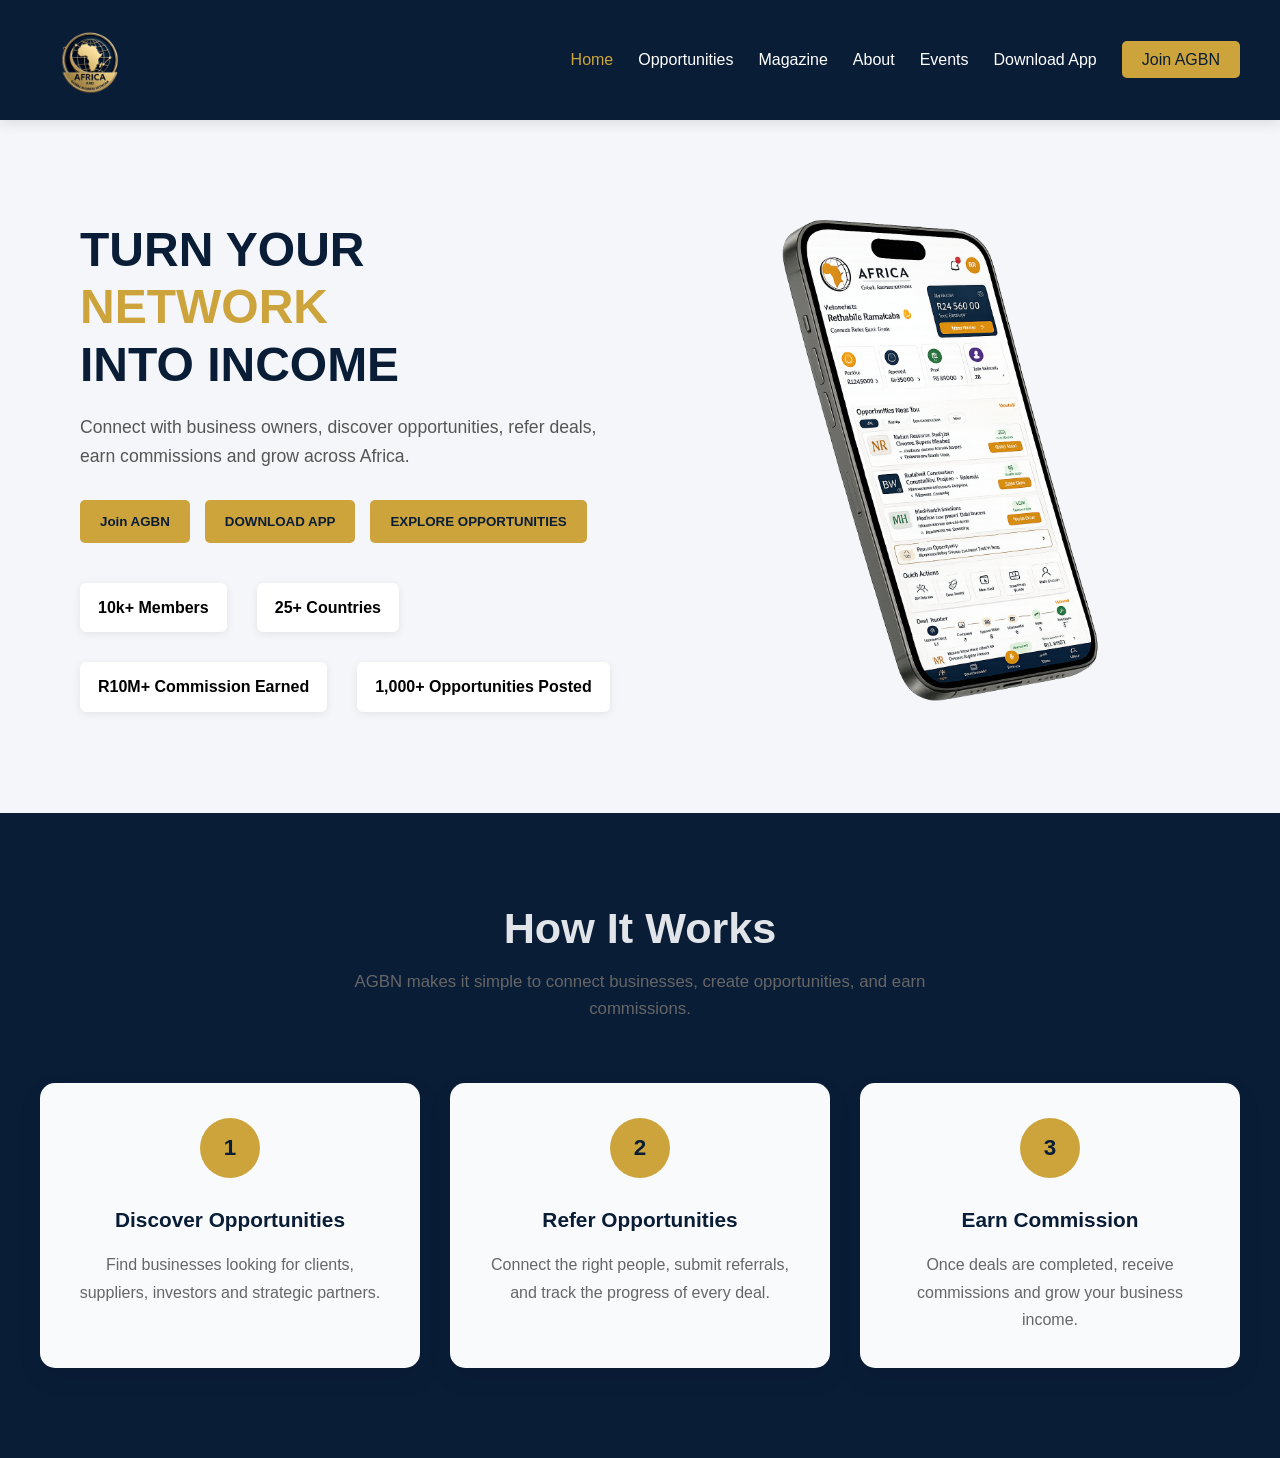
==== index.html @ 4c848d16 "Add files via upload" ====
<!DOCTYPE html>
<html lang="en">
<head>
    <meta charset="UTF-8">
    <meta name="viewport" content="width=device-width, initial-scale=1.0">
    <title>Africa & Global Business Network | AGBN</title>
    <link rel="stylesheet" href="./css/main.css">
</head>
<body>

    <!-- NAVBAR -->
    <header class="navbar-header">
        <nav class="nav-container">

            <div class="logo-container">
                <img src="./images/logos.png" width="100" alt="AGBN logo" class="nav-logo">
            </div>

            <!-- Mobile toggle -->
            <input type="checkbox" id="nav-toggle" class="nav-toggle">

            <label for="nav-toggle" class="hamburger-label">
                <span></span>
                <span></span>
                <span></span>
            </label>

            <ul class="nav-links">
                <li><a href="./index.html" class="active">Home</a></li>
                <li><a href="#">Opportunities</a></li>
                <li><a href="#">Magazine</a></li>
                <li><a href="#">About</a></li>
                <li><a href="#">Events</a></li>
                <li><a href="#">Download App</a></li>
                <li><a href="#" class="btn-join">Join AGBN</a></li>
            </ul>

        </nav>
    </header>

    <!-- HERO SECTION -->
    <main>
        <section class="first-section">

            <!-- Left side text -->
            <div class="text-content">

                <div class="heading">
                    <h2>
                        TURN YOUR <br>
                        <span class="gold-text">NETWORK</span><br>
                        INTO INCOME
                    </h2>

                    <p>
                        Connect with business owners, discover opportunities,
                        refer deals, earn commissions and grow across Africa.
                    </p>
                </div>

                <div class="buttons">
                    <button>Join AGBN</button>
                    <button>DOWNLOAD APP</button>
                    <button>EXPLORE OPPORTUNITIES</button>
                </div>

                <div class="stats">
                    <p>10k+ Members</p>
                    <p>25+ Countries</p>
                    <p>R10M+ Commission Earned</p>
                    <p>1,000+ Opportunities Posted</p>
                </div>

            </div>

            <!-- Right side image -->
            <div class="image-content">
                <img src="./images/phone.png" alt="AGBN App">
            </div>

        </section>

        <section class="second-section">

    <div class="functionality">

        <div class="heading">
            <h2>How It Works</h2>
            <p>
                AGBN makes it simple to connect businesses, create opportunities,
                and earn commissions.
            </p>
        </div>

        <div class="items">

            <div class="item">
                <div class="number">1</div>

                <h4>Discover Opportunities</h4>

                <p>
                    Find businesses looking for clients, suppliers,
                    investors and strategic partners.
                </p>
            </div>

            <div class="item">
                <div class="number">2</div>

                <h4>Refer Opportunities</h4>

                <p>
                    Connect the right people, submit referrals,
                    and track the progress of every deal.
                </p>
            </div>

            <div class="item">
                <div class="number">3</div>

                <h4>Earn Commission</h4>

                <p>
                    Once deals are completed, receive commissions
                    and grow your business income.
                </p>
            </div>

        </div>

    </div>

</section>
    </main>

    <script src="./js/script.js"></script>
</body>
</html>
---- css/main.css ----
/* ================================
   GLOBAL RESET
================================ */
* {
    margin: 0;
    padding: 0;
    box-sizing: border-box;
}

body {
    font-family: 'Segoe UI', sans-serif;
    background-color: #f4f6f9;
    line-height: 1.6;
}

/* ================================
   NAVBAR
================================ */
.navbar-header {
    background-color: #0a1d37;
    padding: 10px 40px;
    position: sticky;
    top: 0;
    z-index: 1000;

    /* FIXED */
    box-shadow: 0 4px 12px rgba(0, 0, 0, 0.1);
}

.nav-container {
    max-width: 1200px;
    margin: auto;

    display: flex;
    justify-content: space-between;
    align-items: center;
}

/* Logo */
.logo-container {
    display: flex;
    align-items: center;
}

/* Navigation links */
.nav-links {
    list-style: none;

    display: flex;
    align-items: center;
    gap: 25px;
}

.nav-links a {
    text-decoration: none;
    color: white;
    font-size: 1rem;
    font-weight: 500;

    transition: 0.3s;
}

.nav-links a:hover,
.nav-links a.active {
    color: #cca43b;
}

/* Join button */
.btn-join {
    background: #cca43b;
    color: #0a1d37 !important;
    padding: 10px 20px;
    border-radius: 5px;
    font-weight: 600;
}

.btn-join:hover {
    background: #e5b945;
}

/* ================================
   MOBILE NAVBAR
================================ */
.nav-toggle {
    display: none;
}

.hamburger-label {
    display: none;
    cursor: pointer;

    flex-direction: column;
    gap: 6px;
}

.hamburger-label span {
    width: 28px;
    height: 3px;
    background: white;
    border-radius: 2px;
    transition: 0.3s;
}

/* ================================
   HERO SECTION
================================ */
.first-section {
    max-width: 1200px;
    margin: auto;
    padding: 80px 40px;

    display: flex;
    justify-content: space-between;
    align-items: center;
    gap: 50px;
}

/* Left content */
.text-content {
    flex: 1;
}

.heading h2 {
    font-size: 3rem;
    line-height: 1.2;
    color: #0a1d37;
}

.gold-text {
    color: #cca43b;
}

.heading p {
    margin-top: 20px;
    font-size: 1.1rem;
    color: #555;
}

/* Hero buttons */
.buttons {
    margin-top: 30px;

    display: flex;
    gap: 15px;
    flex-wrap: wrap;
}

.buttons button {
    padding: 14px 20px;
    border: none;
    border-radius: 5px;

    background: #cca43b;
    color: #0a1d37;

    font-weight: 600;
    cursor: pointer;
    transition: 0.3s;
}

.buttons button:hover {
    transform: translateY(-2px);
}

/* Stats */
.stats {
    margin-top: 40px;

    display: flex;
    gap: 30px;
    flex-wrap: wrap;
}

.stats p {
    background: white;
    padding: 12px 18px;
    border-radius: 6px;
    font-weight: 600;

    box-shadow: 0 2px 8px rgba(0,0,0,0.08);
}

/* Right image */
.image-content {
    flex: 1;
    text-align: center;
}

.image-content img {
    max-width: 350px;
    width: 100%;
}

/* ================================
   TABLET + MOBILE
================================ */
@media screen and (max-width: 992px) {

    .navbar-header {
        padding: 10px 20px;
    }

    /* show hamburger */
    .hamburger-label {
        display: flex;
    }

    /* mobile menu */
    .nav-links {
        position: absolute;
        top: 100%;
        left: 0;

        width: 100%;
        background: #0a1d37;

        flex-direction: column;
        gap: 0;

        max-height: 0;
        overflow: hidden;

        transition: max-height 0.4s ease-in-out;
    }

    .nav-links li {
        width: 100%;
        text-align: center;
    }

    .nav-links a {
        display: block;
        padding: 18px 0;
        border-bottom: 1px solid rgba(255,255,255,0.08);
    }

    /* open menu */
    .nav-toggle:checked ~ .nav-links {
        max-height: 600px;
    }

    /* hamburger animation */
    .nav-toggle:checked ~ .hamburger-label span:nth-child(1) {
        transform: rotate(45deg) translate(6px, 6px);
    }

    .nav-toggle:checked ~ .hamburger-label span:nth-child(2) {
        opacity: 0;
    }

    .nav-toggle:checked ~ .hamburger-label span:nth-child(3) {
        transform: rotate(-45deg) translate(6px, -7px);
    }
}

/* ================================
   SMALL MOBILE
================================ */
@media screen and (max-width: 768px) {

    .first-section {
        flex-direction: column-reverse;
        text-align: center;
        padding: 40px 20px;
    }

    .heading h2 {
        font-size: 2.2rem;
    }

    .buttons {
        justify-content: center;
    }

    .stats {
        justify-content: center;
    }

    .image-content img {
        max-width: 250px;
    }
}

/* ================================
   HOW IT WORKS
================================ */

.second-section{
    background: #0a1d37;
    padding:90px 20px;
}

.functionality{
    max-width:1200px;
    margin:auto;
}

.functionality .heading{
    text-align:center;
    margin-bottom:60px;
}

.functionality .heading h2{
    font-size:2.7rem;
    color:#e1e4e8;
    margin-bottom:15px;
}

.functionality .heading p{
    max-width:650px;
    margin:auto;
    color:#666;
    font-size:1.05rem;
}

/* Cards */

.items{
    display:grid;
    grid-template-columns:repeat(3,1fr);
    gap:30px;
}

.item{
    background:#f9fafc;
    padding:35px;
    border-radius:15px;
    text-align:center;

    box-shadow:0 10px 25px rgba(0,0,0,.08);

    transition:.3s;
}

.item:hover{
    transform:translateY(-8px);
    box-shadow:0 15px 35px rgba(0,0,0,.12);
}

.number{
    width:60px;
    height:60px;

    margin:0 auto 25px;

    border-radius:50%;

    display:flex;
    justify-content:center;
    align-items:center;

    background:#cca43b;
    color:#0a1d37;

    font-size:1.4rem;
    font-weight:bold;
}

.item h4{
    color:#0a1d37;
    margin-bottom:15px;
    font-size:1.3rem;
}

.item p{
    color:#666;
    line-height:1.7;
}

/* Tablet */

@media (max-width:900px){

    .items{
        grid-template-columns:repeat(2,1fr);
    }

}

/* Mobile */

@media (max-width:768px){

    .second-section{
        padding:60px 20px;
    }

    .items{
        grid-template-columns:1fr;
    }

    .functionality .heading h2{
        font-size:2rem;
    }

}
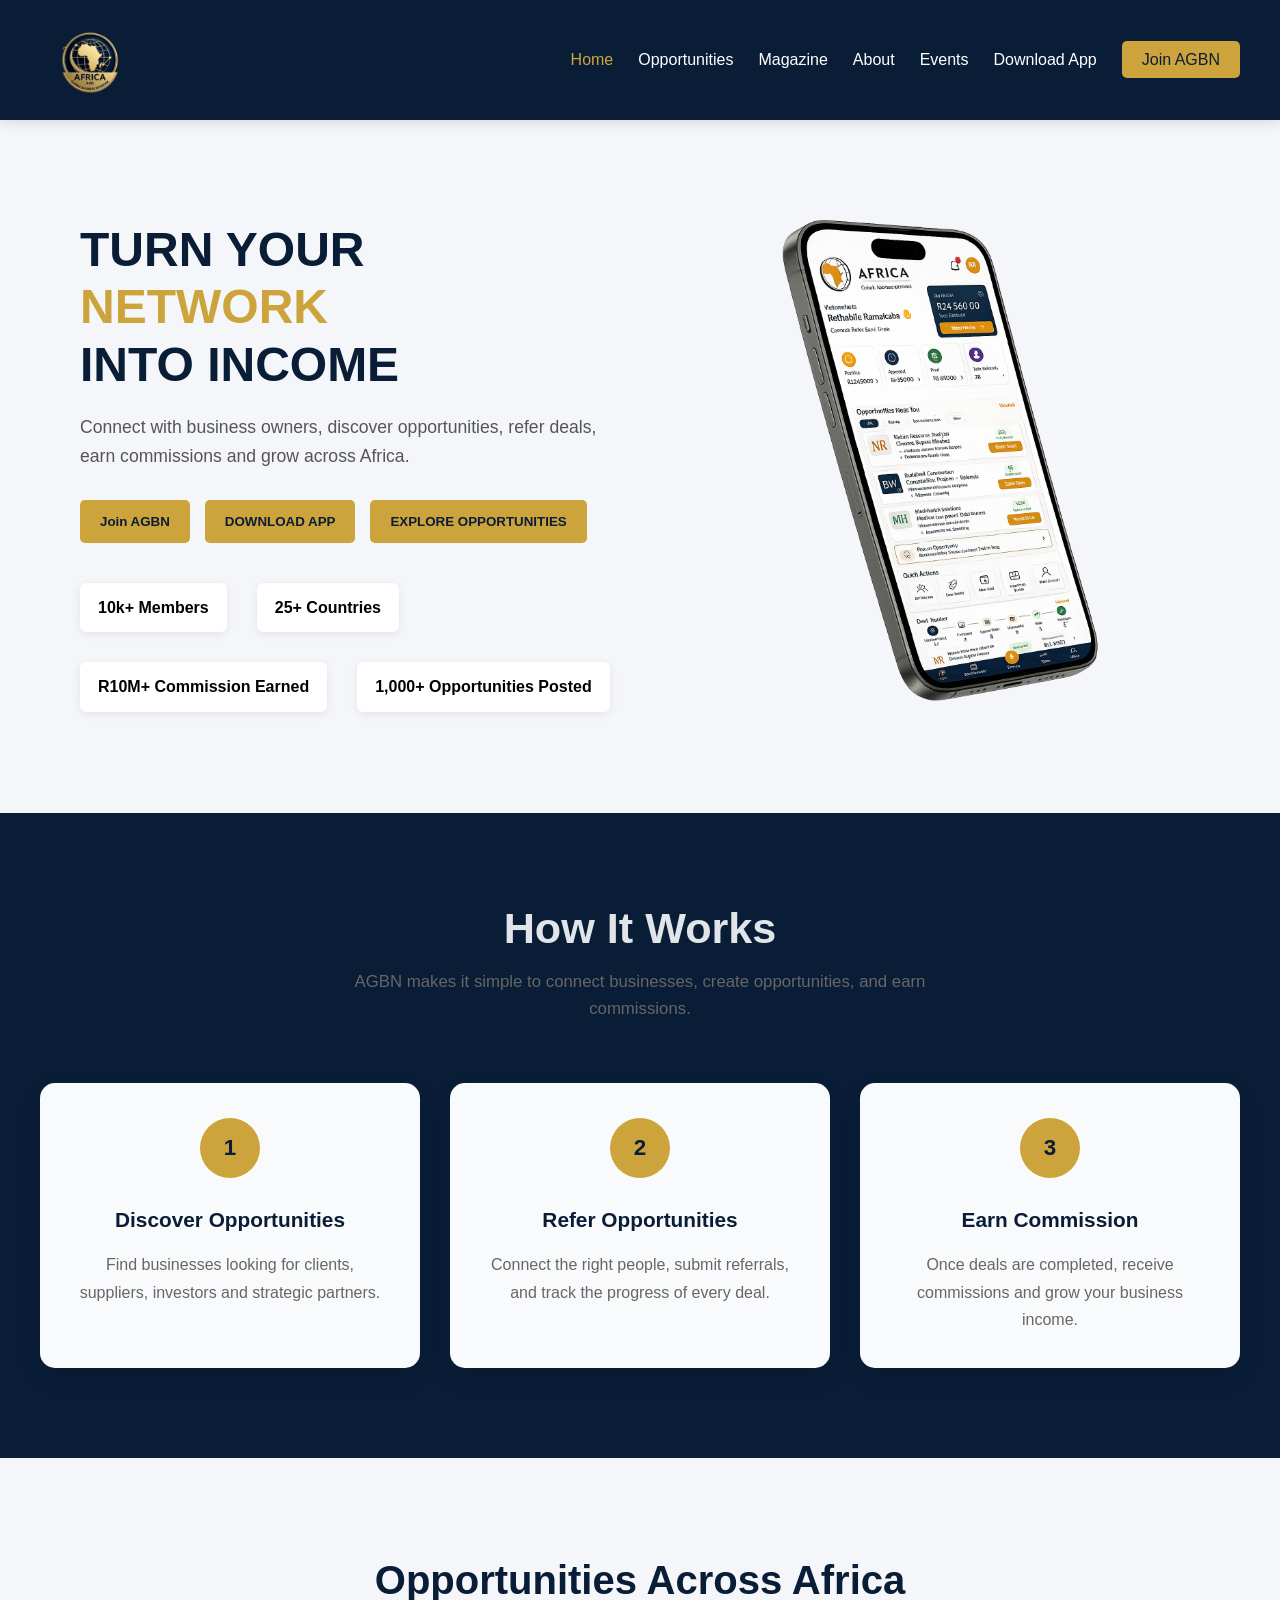
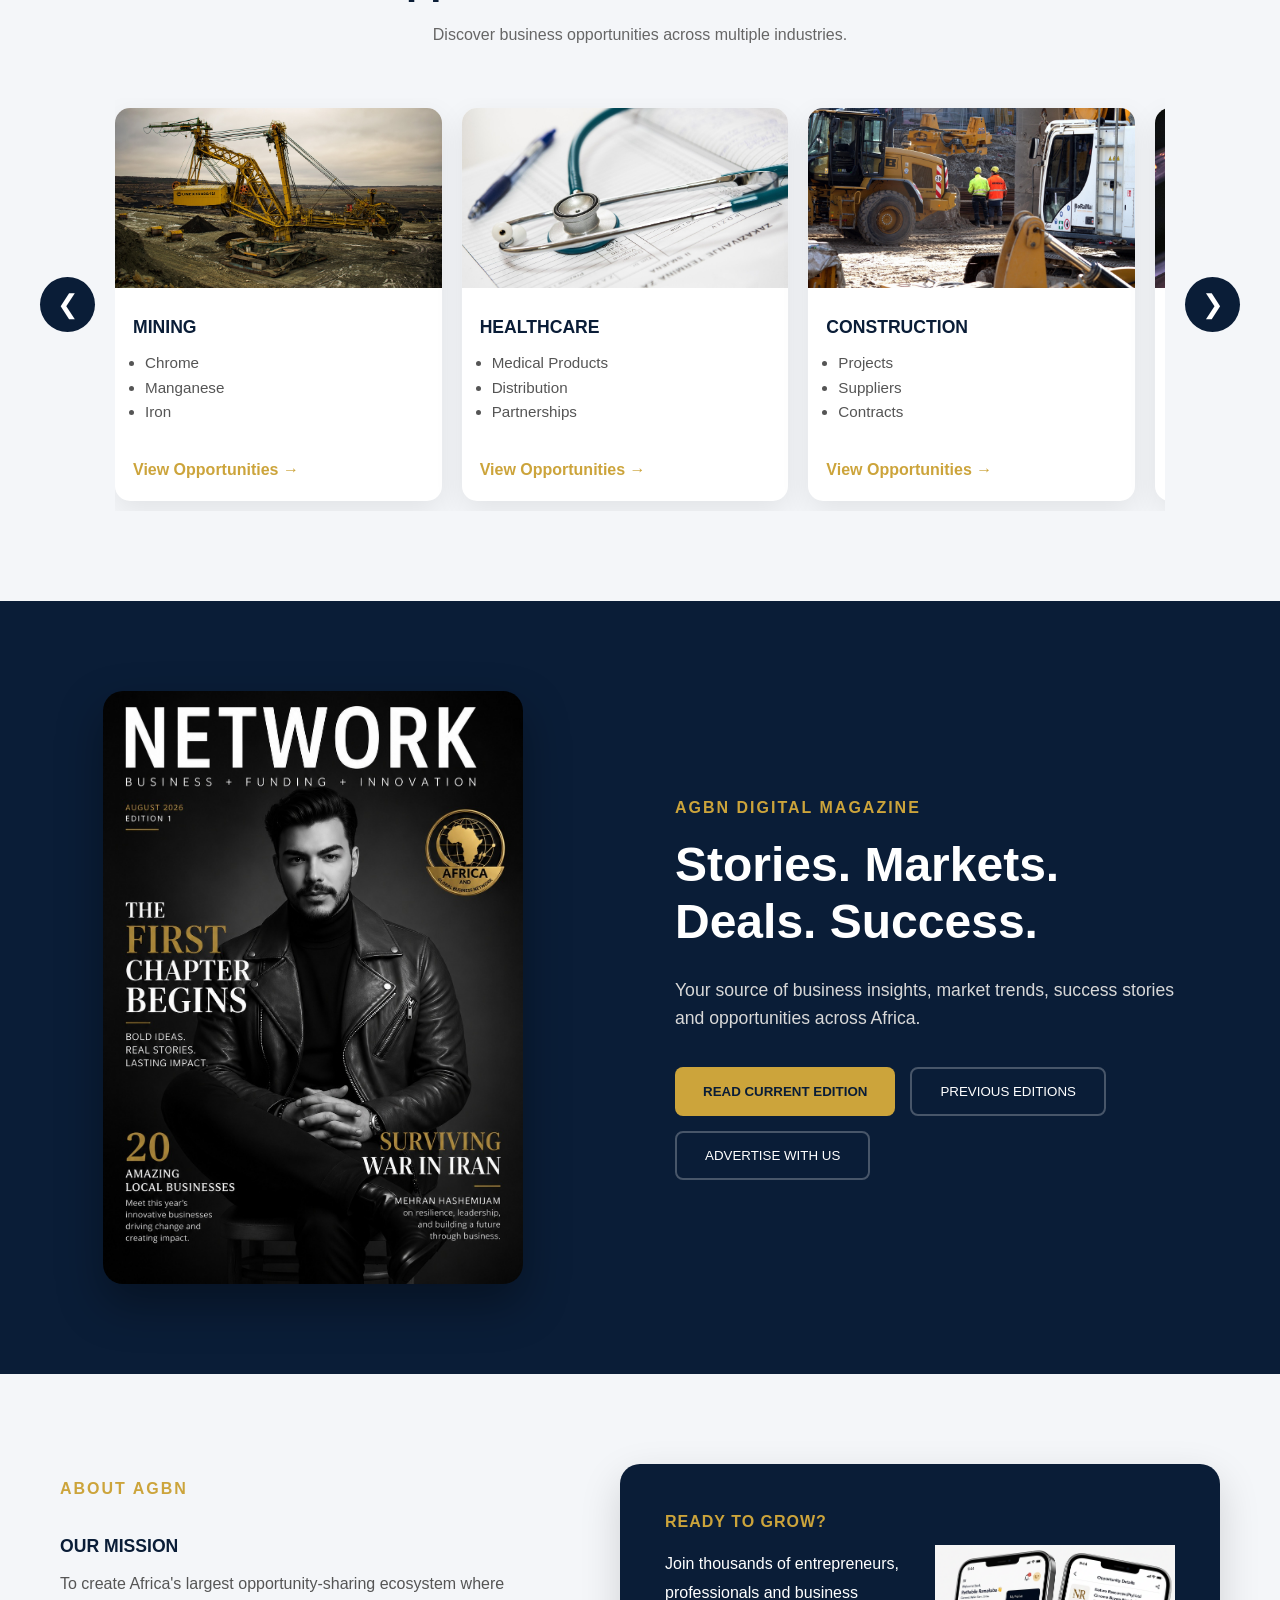
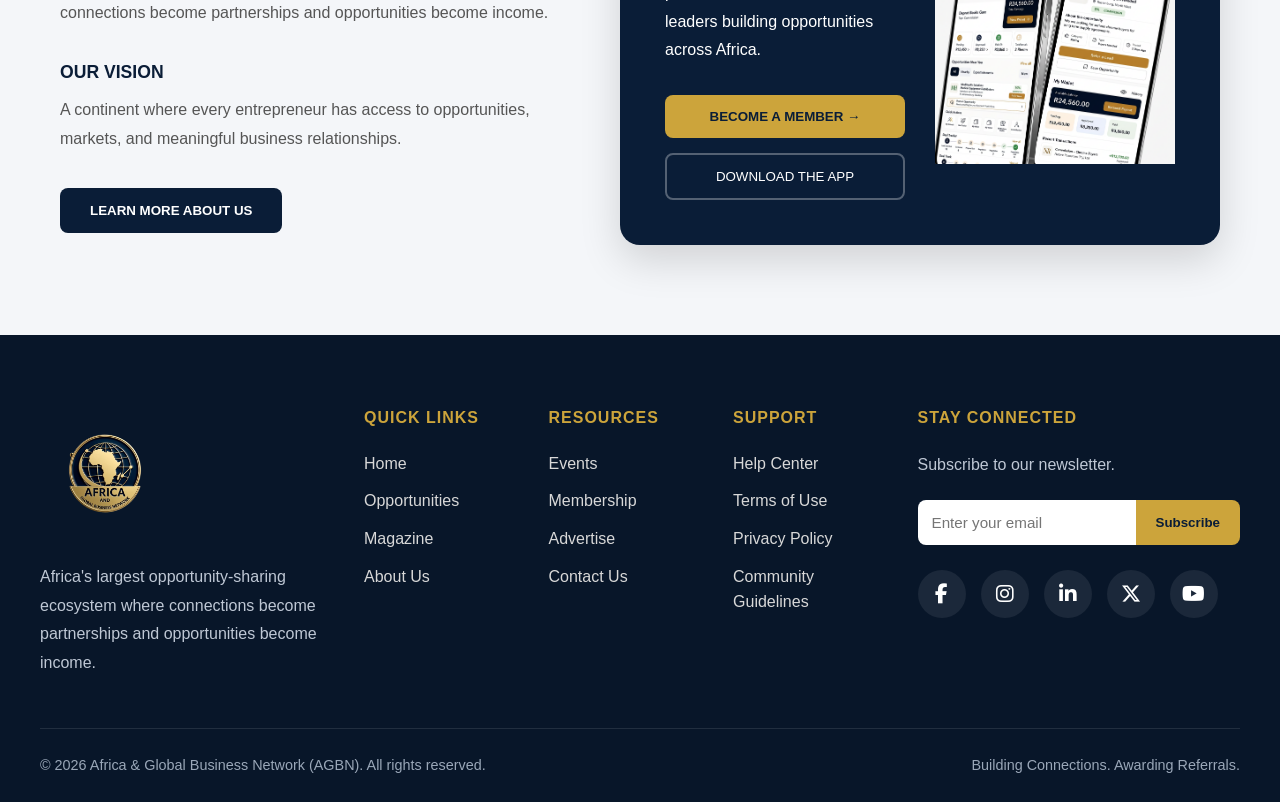
==== commit 074be61a: "Add files via upload" ====
--- a/index.html
+++ b/index.html
@@ -5,6 +5,8 @@
     <meta name="viewport" content="width=device-width, initial-scale=1.0">
     <title>Africa & Global Business Network | AGBN</title>
     <link rel="stylesheet" href="./css/main.css">
+
+    <link rel="stylesheet" href="https://cdnjs.cloudflare.com/ajax/libs/font-awesome/6.7.2/css/all.min.css">
 </head>
 <body>
 
@@ -82,57 +84,364 @@
 
         <section class="second-section">
 
-    <div class="functionality">
-
-        <div class="heading">
-            <h2>How It Works</h2>
-            <p>
-                AGBN makes it simple to connect businesses, create opportunities,
-                and earn commissions.
-            </p>
-        </div>
-
-        <div class="items">
-
-            <div class="item">
-                <div class="number">1</div>
-
-                <h4>Discover Opportunities</h4>
+            <div class="functionality">
+
+                <div class="heading">
+                    <h2>How It Works</h2>
+                    <p>
+                        AGBN makes it simple to connect businesses, create opportunities,
+                        and earn commissions.
+                    </p>
+                </div>
+
+                <div class="items">
+
+                    <div class="item">
+                        <div class="number">1</div>
+
+                        <h4>Discover Opportunities</h4>
+
+                        <p>
+                            Find businesses looking for clients, suppliers,
+                            investors and strategic partners.
+                        </p>
+                    </div>
+
+                    <div class="item">
+                        <div class="number">2</div>
+
+                        <h4>Refer Opportunities</h4>
+
+                        <p>
+                            Connect the right people, submit referrals,
+                            and track the progress of every deal.
+                        </p>
+                    </div>
+
+                    <div class="item">
+                        <div class="number">3</div>
+
+                        <h4>Earn Commission</h4>
+
+                        <p>
+                            Once deals are completed, receive commissions
+                            and grow your business income.
+                        </p>
+                    </div>
+
+                </div>
+
+            </div>
+
+        </section>
+        
+        <section class="section-three">
+
+            <div class="section-heading">
+                <h2>Opportunities Across Africa</h2>
+                <p>Discover business opportunities across multiple industries.</p>
+            </div>
+
+            <div class="slider">
+
+                <button class="prev">&#10094;</button>
+
+                <div class="cards" id="cards">
+
+                    <div class="card">
+                        <img src="./images/mining.jpg" alt="">
+                        <h4>MINING</h4>
+
+                        <ul>
+                            <li>Chrome</li>
+                            <li>Manganese</li>
+                            <li>Iron</li>
+                        </ul>
+
+                        <a href="#">View Opportunities →</a>
+                    </div>
+
+                    <div class="card">
+                        <img src="./images/medical.jpg" alt="">
+                        <h4>HEALTHCARE</h4>
+
+                        <ul>
+                            <li>Medical Products</li>
+                            <li>Distribution</li>
+                            <li>Partnerships</li>
+                        </ul>
+
+                        <a href="#">View Opportunities →</a>
+                    </div>
+
+                    <div class="card">
+                        <img src="./images/construction.jpg" alt="">
+                        <h4>CONSTRUCTION</h4>
+
+                        <ul>
+                            <li>Projects</li>
+                            <li>Suppliers</li>
+                            <li>Contracts</li>
+                        </ul>
+
+                        <a href="#">View Opportunities →</a>
+                    </div>
+
+                    <div class="card">
+                        <img src="./images/technology.jpg" alt="">
+                        <h4>TECHNOLOGY</h4>
+
+                        <ul>
+                            <li>Software</li>
+                            <li>Services</li>
+                            <li>Consulting</li>
+                        </ul>
+
+                        <a href="#">View Opportunities →</a>
+                    </div>
+
+                    <div class="card">
+                        <img src="./images/agriculture.jpg" alt="">
+                        <h4>AGRICULTURE</h4>
+
+                        <ul>
+                            <li>Export</li>
+                            <li>Processing</li>
+                            <li>Contribution</li>
+                        </ul>
+
+                        <a href="#">View Opportunities →</a>
+                    </div>
+
+                    <div class="card">
+                        <img src="./images/green_energy.jpg" alt="">
+                        <h4>GREEN ENERGY</h4>
+
+                        <ul>
+                            <li>Solar</li>
+                            <li>Wind</li>
+                            <li>Hydrogen</li>
+                        </ul>
+
+                        <a href="#">View Opportunities →</a>
+                    </div>
+
+                </div>
+
+                <button class="next">&#10095;</button>
+
+            </div>
+
+        </section>
+
+        <section class="section-four">
+
+            <div class="image-left">
+                <img src="./images/Magazine.jpeg" alt="AGBN Magazine">
+            </div>
+
+            <div class="sub-section-right">
+
+                <span class="eyebrow">AGBN DIGITAL MAGAZINE</span>
+
+                <h2>
+                    Stories. Markets.<br>
+                    Deals. Success.
+                </h2>
 
                 <p>
-                    Find businesses looking for clients, suppliers,
-                    investors and strategic partners.
+                    Your source of business insights, market trends,
+                    success stories and opportunities across Africa.
                 </p>
-            </div>
-
-            <div class="item">
-                <div class="number">2</div>
-
-                <h4>Refer Opportunities</h4>
-
-                <p>
-                    Connect the right people, submit referrals,
-                    and track the progress of every deal.
-                </p>
-            </div>
-
-            <div class="item">
-                <div class="number">3</div>
-
-                <h4>Earn Commission</h4>
-
-                <p>
-                    Once deals are completed, receive commissions
-                    and grow your business income.
-                </p>
-            </div>
-
-        </div>
-
-    </div>
-
-</section>
+
+                <div class="magazine-buttons">
+                    <button class="primary-btn">READ CURRENT EDITION</button>
+                    <button class="secondary-btn">PREVIOUS EDITIONS</button>
+                    <button class="secondary-btn">ADVERTISE WITH US</button>
+                </div>
+
+            </div>
+
+        </section>
+
+        <section class="section-five">
+
+            <div class="section-left">
+
+                <div class="about">
+
+                    <h4>ABOUT AGBN</h4>
+
+                    <h6>OUR MISSION</h6>
+
+                    <p>
+                        To create Africa's largest opportunity-sharing ecosystem
+                        where connections become partnerships and
+                        opportunities become income.
+                    </p>
+
+                    <h6>OUR VISION</h6>
+
+                    <p>
+                        A continent where every entrepreneur has access to
+                        opportunities, markets, and meaningful business
+                        relationships.
+                    </p>
+
+                    <button class="learn-btn">
+                        LEARN MORE ABOUT US
+                    </button>
+
+                </div>
+
+            </div>
+
+            <div class="section-right">
+
+                <div class="part-one">
+
+                    <h6>READY TO GROW?</h6>
+
+                    <p>
+                        Join thousands of entrepreneurs, professionals
+                        and business leaders building opportunities
+                        across Africa.
+                    </p>
+
+                    <button class="member-btn">
+                        BECOME A MEMBER →
+                    </button>
+
+                    <button class="download-btn">
+                        DOWNLOAD THE APP
+                    </button>
+
+                </div>
+
+                <div class="part-two">
+
+                    <img src="./images/mobile_app.png"
+                        alt="AGBN App">
+
+                </div>
+
+            </div>
+
+        </section> 
     </main>
+
+        <footer class="footer">
+
+                <div class="footer-container">
+
+                    <!-- Logo -->
+                    <div class="footer-block">
+                        <img src="./images/logos.png" alt="AGBN Logo" class="footer-logo">
+
+                        <p>
+                            Africa's largest opportunity-sharing ecosystem where
+                            connections become partnerships and opportunities become income.
+                        </p>
+                    </div>
+
+                    <!-- Quick Links -->
+                    <div class="footer-block">
+                        <h5>QUICK LINKS</h5>
+
+                        <ul>
+                            <li><a href="#">Home</a></li>
+                            <li><a href="#">Opportunities</a></li>
+                            <li><a href="#">Magazine</a></li>
+                            <li><a href="#">About Us</a></li>
+                        </ul>
+                    </div>
+
+                    <!-- Resources -->
+                    <div class="footer-block">
+                        <h5>RESOURCES</h5>
+
+                        <ul>
+                            <li><a href="#">Events</a></li>
+                            <li><a href="#">Membership</a></li>
+                            <li><a href="#">Advertise</a></li>
+                            <li><a href="#">Contact Us</a></li>
+                        </ul>
+                    </div>
+
+                    <!-- Support -->
+                    <div class="footer-block">
+                        <h5>SUPPORT</h5>
+
+                        <ul>
+                            <li><a href="#">Help Center</a></li>
+                            <li><a href="#">Terms of Use</a></li>
+                            <li><a href="#">Privacy Policy</a></li>
+                            <li><a href="#">Community Guidelines</a></li>
+                        </ul>
+                    </div>
+
+                    <!-- Newsletter -->
+                    <div class="footer-block">
+
+                        <h5>STAY CONNECTED</h5>
+
+                        <p>Subscribe to our newsletter.</p>
+
+                        <form class="newsletter">
+
+                            <input
+                                type="email"
+                                placeholder="Enter your email">
+
+                            <button type="submit">
+                                Subscribe
+                            </button>
+
+                        </form>
+
+                       <div class="social-icons">
+
+                            <a href="#" aria-label="Facebook">
+                                <i class="fab fa-facebook-f"></i>
+                            </a>
+
+                            <a href="#" aria-label="Instagram">
+                                <i class="fab fa-instagram"></i>
+                            </a>
+
+                            <a href="#" aria-label="LinkedIn">
+                                <i class="fab fa-linkedin-in"></i>
+                            </a>
+
+                            <a href="#" aria-label="X">
+                                <i class="fab fa-x-twitter"></i>
+                            </a>
+
+                            <a href="#" aria-label="YouTube">
+                                <i class="fab fa-youtube"></i>
+                            </a>
+
+                        </div>
+
+                    </div>
+
+                </div>
+
+                <hr>
+
+                <div class="footer-bottom">
+
+                    <p>
+                        © 2026 Africa & Global Business Network (AGBN). All rights reserved.
+                    </p>
+
+                    <p>
+                        Building Connections. Awarding Referrals.
+                    </p>
+
+                </div>
+
+            </footer>
 
     <script src="./js/script.js"></script>
 </body>
--- a/css/main.css
+++ b/css/main.css
@@ -393,4 +393,984 @@
         font-size:2rem;
     }
 
+}
+
+/* ======================
+SECTION THREE
+====================== */
+
+.section-three{
+
+    padding:90px 20px;
+
+    background:#f4f6f9;
+
+}
+
+.section-heading{
+
+    text-align:center;
+    margin-bottom:50px;
+
+}
+
+.section-heading h2{
+
+    font-size:2.5rem;
+    color:#0a1d37;
+
+}
+
+.section-heading p{
+
+    color:#666;
+    margin-top:10px;
+
+}
+
+.slider{
+
+    max-width:1200px;
+    margin:auto;
+
+    display:flex;
+    align-items:center;
+    gap:20px;
+
+}
+
+.cards{
+
+    display:flex;
+
+    gap:20px;
+
+    flex:1;
+
+    overflow-x:auto;
+    overflow-y:hidden;
+
+    scroll-behavior:smooth;
+
+    scroll-snap-type:x mandatory;
+
+    scrollbar-width:none;
+
+    padding:10px 5px;
+
+}
+
+.cards::-webkit-scrollbar{
+
+    display:none;
+
+}
+
+.cards::-webkit-scrollbar{
+    display:none;
+}
+
+.card{
+
+    flex:0 0 calc(33.333% - 20px);
+    flex-shrink: 0;
+
+    background:white;
+
+    border-radius:15px;
+
+    overflow:hidden;
+
+    box-shadow:0 10px 30px rgba(0,0,0,.08);
+
+    transition:.3s;
+
+    scroll-snap-align:start;
+
+}
+
+.card:hover{
+
+    transform:translateY(-10px);
+
+}
+
+.card img{
+
+    width:100%;
+
+    height:180px;
+    object-fit:cover;
+
+}
+
+.card h4{
+
+    padding:18px 18px 10px;
+
+    color:#0a1d37;
+
+    font-size:1.1rem;
+
+}
+
+.card ul{
+
+    padding:0 30px;
+    margin-bottom:15px;
+
+    color:#555;
+    font-size:.95rem;
+
+}
+
+.card a{
+
+    display:block;
+
+    padding:18px;
+
+    color:#cca43b;
+
+    text-decoration:none;
+
+    font-weight:bold;
+
+}
+
+.prev,
+.next{
+
+    width:55px;
+    height:55px;
+
+    border:none;
+
+    border-radius:50%;
+
+    background:#0a1d37;
+
+    color:white;
+
+    font-size:26px;
+
+    cursor:pointer;
+
+    transition:.3s;
+
+}
+
+.prev:hover,
+.next:hover{
+
+    background:#cca43b;
+    color:#0a1d37;
+
+}
+
+/* Tablets */
+@media (max-width: 992px){
+
+    .card{
+        flex:0 0 calc(50% - 15px);
+    }
+
+}
+
+/* Mobile */
+@media (max-width:768px){
+
+    .prev,
+    .next{
+        display:none;
+    }
+
+    .cards{
+        gap:15px;
+    }
+
+    .card{
+        flex:0 0 calc(50% - 8px);
+    }
+
+}
+
+/* Small phones */
+@media (max-width:480px){
+
+    .card{
+        flex:0 0 calc(50% - 8px);
+    }
+
+    .card img{
+        height:130px;
+    }
+
+    .card h4{
+        font-size:1rem;
+    }
+
+    .card ul{
+        font-size:.85rem;
+        padding:0 20px;
+    }
+
+}
+
+/* =================================
+   SECTION FOUR - MAGAZINE
+================================= */
+
+.section-four{
+
+    background:#0a1d37;
+
+    padding:90px 20px;
+
+    display:flex;
+
+    justify-content:center;
+
+    align-items:center;
+
+    gap:70px;
+
+}
+
+.image-left{
+
+    flex:1;
+
+    display:flex;
+
+    justify-content:center;
+
+}
+
+.image-left img{
+
+    width:100%;
+
+    max-width:420px;
+
+    border-radius:20px;
+
+    box-shadow:0 20px 45px rgba(0,0,0,.35);
+
+}
+
+.sub-section-right{
+
+    flex:1;
+
+    color:white;
+
+}
+
+.eyebrow{
+
+    display:inline-block;
+
+    color:#cca43b;
+
+    font-weight:700;
+
+    letter-spacing:2px;
+
+    margin-bottom:15px;
+
+}
+
+.sub-section-right h2{
+
+    font-size:3rem;
+
+    line-height:1.2;
+
+    margin-bottom:25px;
+
+}
+
+.sub-section-right p{
+
+    color:#d8d8d8;
+
+    font-size:1.1rem;
+
+    margin-bottom:35px;
+
+    max-width:500px;
+
+}
+
+.magazine-buttons{
+
+    display:flex;
+
+    flex-wrap:wrap;
+
+    gap:15px;
+
+}
+
+.primary-btn{
+
+    background:#cca43b;
+
+    color:#0a1d37;
+
+    border:none;
+
+    padding:15px 28px;
+
+    border-radius:8px;
+
+    font-weight:700;
+
+    cursor:pointer;
+
+    transition:.3s;
+
+}
+
+.primary-btn:hover{
+
+    transform:translateY(-3px);
+
+    background:#e5b945;
+
+}
+
+.secondary-btn{
+
+    background:transparent;
+
+    color:white;
+
+    border:2px solid rgba(255,255,255,.25);
+
+    padding:15px 28px;
+
+    border-radius:8px;
+
+    cursor:pointer;
+
+    transition:.3s;
+
+}
+
+.secondary-btn:hover{
+
+    background:white;
+
+    color:#0a1d37;
+
+}
+
+@media (max-width:900px){
+
+    .section-four{
+
+        flex-direction:column;
+
+        text-align:center;
+
+        gap:40px;
+
+    }
+
+    .sub-section-right{
+
+        display:flex;
+
+        flex-direction:column;
+
+        align-items:center;
+
+    }
+
+    .sub-section-right h2{
+
+        font-size:2.3rem;
+
+    }
+
+    .magazine-buttons{
+
+        justify-content:center;
+
+    }
+
+}
+
+@media (max-width:600px){
+
+    .image-left img{
+
+        max-width:280px;
+
+    }
+
+    .sub-section-right h2{
+
+        font-size:2rem;
+
+    }
+
+    .magazine-buttons{
+
+        flex-direction:column;
+
+        width:100%;
+
+    }
+
+    .magazine-buttons button{
+
+        width:100%;
+
+    }
+
+}
+
+/*====================================
+SECTION FIVE
+====================================*/
+
+.section-five{
+
+    max-width:1200px;
+    margin:auto;
+
+    padding:90px 20px;
+
+    display:flex;
+    gap:50px;
+
+    align-items:center;
+
+}
+
+/* LEFT */
+
+.section-left{
+
+    flex:1;
+
+}
+
+.about h4{
+
+    color:#cca43b;
+    letter-spacing:2px;
+    margin-bottom:25px;
+
+}
+
+.about h6{
+
+    color:#0a1d37;
+    font-size:1.1rem;
+    margin-top:30px;
+    margin-bottom:10px;
+
+}
+
+.about p{
+
+    color:#555;
+    line-height:1.8;
+
+}
+
+.learn-btn{
+
+    margin-top:35px;
+
+    background:#0a1d37;
+    color:white;
+
+    border:none;
+
+    padding:15px 30px;
+
+    border-radius:8px;
+
+    cursor:pointer;
+
+    font-weight:600;
+
+    transition:.3s;
+
+}
+
+.learn-btn:hover{
+
+    background:#cca43b;
+    color:#0a1d37;
+
+}
+
+
+/* RIGHT */
+
+.section-right{
+
+    flex:1;
+
+    background:#0a1d37;
+
+    border-radius:20px;
+
+    padding:45px;
+
+    display:flex;
+
+    align-items:center;
+
+    justify-content:space-between;
+
+    gap:30px;
+
+    box-shadow:0 15px 40px rgba(0,0,0,.15);
+
+}
+
+.part-one{
+
+    flex:1;
+
+}
+
+.part-one h6{
+
+    color:#cca43b;
+
+    font-size:1rem;
+
+    letter-spacing:1px;
+
+    margin-bottom:15px;
+
+}
+
+.part-one p{
+
+    color:white;
+
+    line-height:1.8;
+
+    margin-bottom:30px;
+
+}
+
+.member-btn{
+
+    background:#cca43b;
+
+    color:#0a1d37;
+
+    border:none;
+
+    padding:14px 24px;
+
+    border-radius:8px;
+
+    font-weight:bold;
+
+    cursor:pointer;
+
+    margin-bottom:15px;
+
+    width:100%;
+
+    transition:.3s;
+
+}
+
+.member-btn:hover{
+
+    background:#e5b945;
+
+}
+
+.download-btn{
+
+    width:100%;
+
+    padding:14px;
+
+    background:transparent;
+
+    border:2px solid rgba(255,255,255,.3);
+
+    color:white;
+
+    border-radius:8px;
+
+    cursor:pointer;
+
+    transition:.3s;
+
+}
+
+.download-btn:hover{
+
+    background:white;
+
+    color:#0a1d37;
+
+}
+
+/* PHONE IMAGE */
+
+.part-two{
+
+    flex:1;
+
+    display:flex;
+
+    justify-content:center;
+
+}
+
+.part-two img{
+
+    width:100%;
+    max-width:280px;
+
+}
+
+
+/*============================
+TABLET
+=============================*/
+
+@media(max-width:900px){
+
+    .section-five{
+
+        flex-direction:column;
+
+    }
+
+    .section-right{
+
+        flex-direction:column-reverse;
+
+        text-align:center;
+
+    }
+
+    .part-one{
+
+        width:100%;
+
+    }
+
+}
+
+
+/*============================
+PHONE
+=============================*/
+
+@media(max-width:600px){
+
+    .section-five{
+
+        padding:60px 20px;
+
+    }
+
+    .section-right{
+
+        padding:30px;
+
+    }
+
+    .part-two img{
+
+        max-width:220px;
+
+    }
+
+}
+
+/*====================================
+FOOTER
+====================================*/
+
+.footer{
+
+    background:#081629;
+    color:white;
+
+    padding:70px 20px 25px;
+
+}
+
+.footer-container{
+
+    max-width:1200px;
+    margin:auto;
+
+    display:grid;
+    grid-template-columns:2fr 1fr 1fr 1fr 2fr;
+
+    gap:45px;
+
+}
+
+.footer-block h5{
+
+    color:#cca43b;
+    margin-bottom:20px;
+    letter-spacing:1px;
+    font-size:1rem;
+
+}
+
+.footer-logo{
+
+    width:130px;
+    margin-bottom:20px;
+
+}
+
+.footer-block p{
+
+    color:#bfc8d5;
+    line-height:1.8;
+
+}
+
+.footer-block ul{
+
+    list-style:none;
+
+}
+
+.footer-block ul li{
+
+    margin-bottom:12px;
+
+}
+
+.footer-block ul li a{
+
+    color:#d8d8d8;
+    text-decoration:none;
+    transition:.3s;
+
+}
+
+.footer-block ul li a:hover{
+
+    color:#cca43b;
+
+}
+
+/* Newsletter */
+
+.newsletter{
+
+    margin-top:20px;
+
+    display:flex;
+
+    border-radius:8px;
+
+    overflow:hidden;
+
+}
+
+.newsletter input{
+
+    flex:1;
+
+    padding:14px;
+
+    border:none;
+
+    outline:none;
+
+    font-size:.95rem;
+
+}
+
+.newsletter button{
+
+    border:none;
+
+    background:#cca43b;
+
+    color:#0a1d37;
+
+    padding:0 20px;
+
+    cursor:pointer;
+
+    font-weight:700;
+
+    transition:.3s;
+
+}
+
+.newsletter button:hover{
+
+    background:#e5b945;
+
+}
+
+/* Social */
+
+/* Social Media Icons */
+
+.social-icons{
+
+    margin-top:25px;
+
+    display:flex;
+
+    gap:15px;
+
+    flex-wrap:wrap;
+
+}
+
+.social-icons a{
+
+    width:48px;
+    height:48px;
+
+    display:flex;
+    justify-content:center;
+    align-items:center;
+
+    border-radius:50%;
+
+    text-decoration:none;
+
+    background:rgba(255,255,255,.08);
+
+    color:white;
+
+    font-size:20px;
+
+    transition:all .3s ease;
+
+}
+
+.social-icons a:hover{
+
+    background:#cca43b;
+    color:#0a1d37;
+
+    transform:translateY(-5px) scale(1.08);
+
+    box-shadow:0 10px 20px rgba(204,164,59,.35);
+
+}
+
+/* Divider */
+
+.footer hr{
+
+    border:none;
+
+    height:1px;
+
+    background:rgba(255,255,255,.1);
+
+    margin:50px auto 25px;
+
+    max-width:1200px;
+
+}
+
+/* Bottom */
+
+.footer-bottom{
+
+    max-width:1200px;
+
+    margin:auto;
+
+    display:flex;
+
+    justify-content:space-between;
+
+    align-items:center;
+
+    flex-wrap:wrap;
+
+    gap:15px;
+
+    color:#9aa7b8;
+
+    font-size:.9rem;
+
+}
+
+/*=========================
+TABLET
+=========================*/
+
+@media(max-width:992px){
+
+    .footer-container{
+
+        grid-template-columns:repeat(2,1fr);
+
+    }
+
+}
+
+/*=========================
+PHONE
+=========================*/
+
+@media(max-width:768px){
+
+    .footer-container{
+
+        grid-template-columns:1fr;
+
+        text-align:center;
+
+    }
+
+    .footer-logo{
+
+        margin:auto auto 20px;
+
+    }
+
+    .newsletter{
+
+        flex-direction:column;
+
+    }
+
+    .newsletter button{
+
+        padding:14px;
+
+    }
+
+    .social-icons{
+
+        justify-content:center;
+
+    }
+
+    .footer-bottom{
+
+        flex-direction:column;
+
+        text-align:center;
+
+    }
+
 }
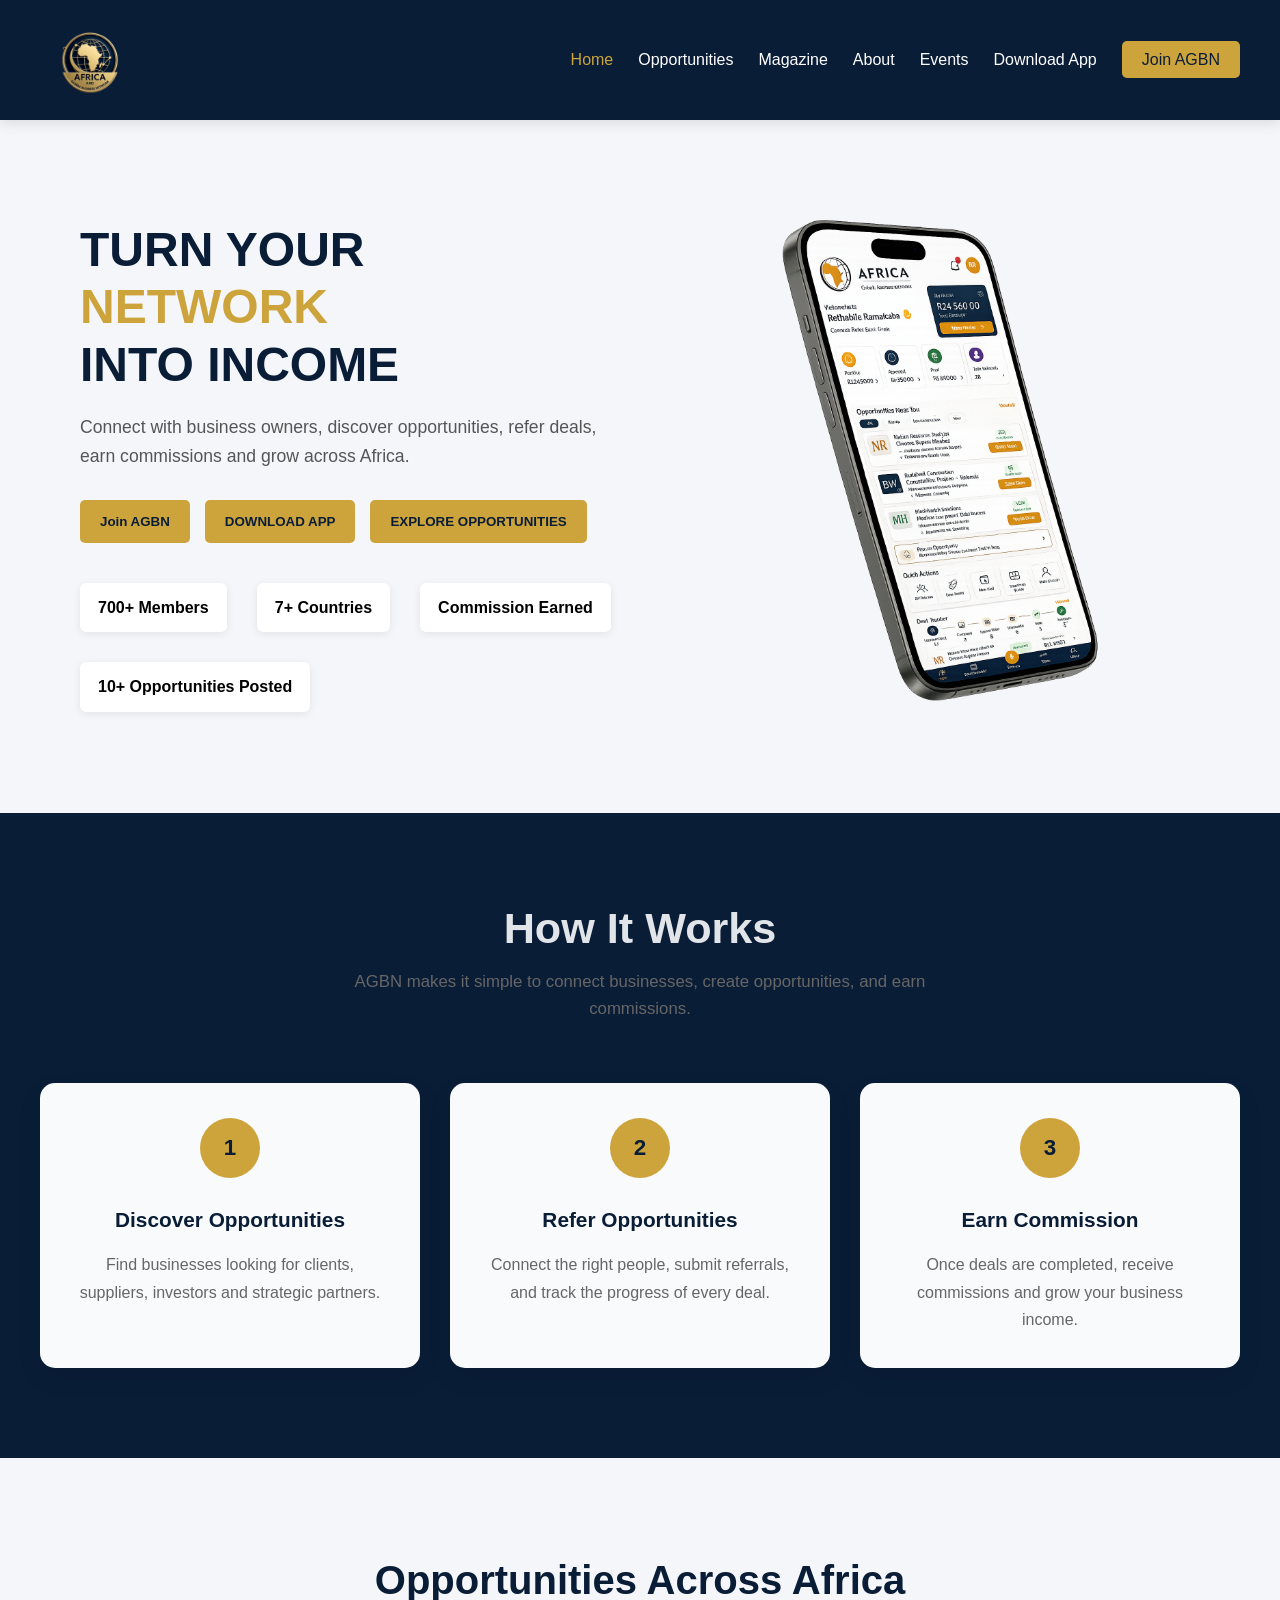
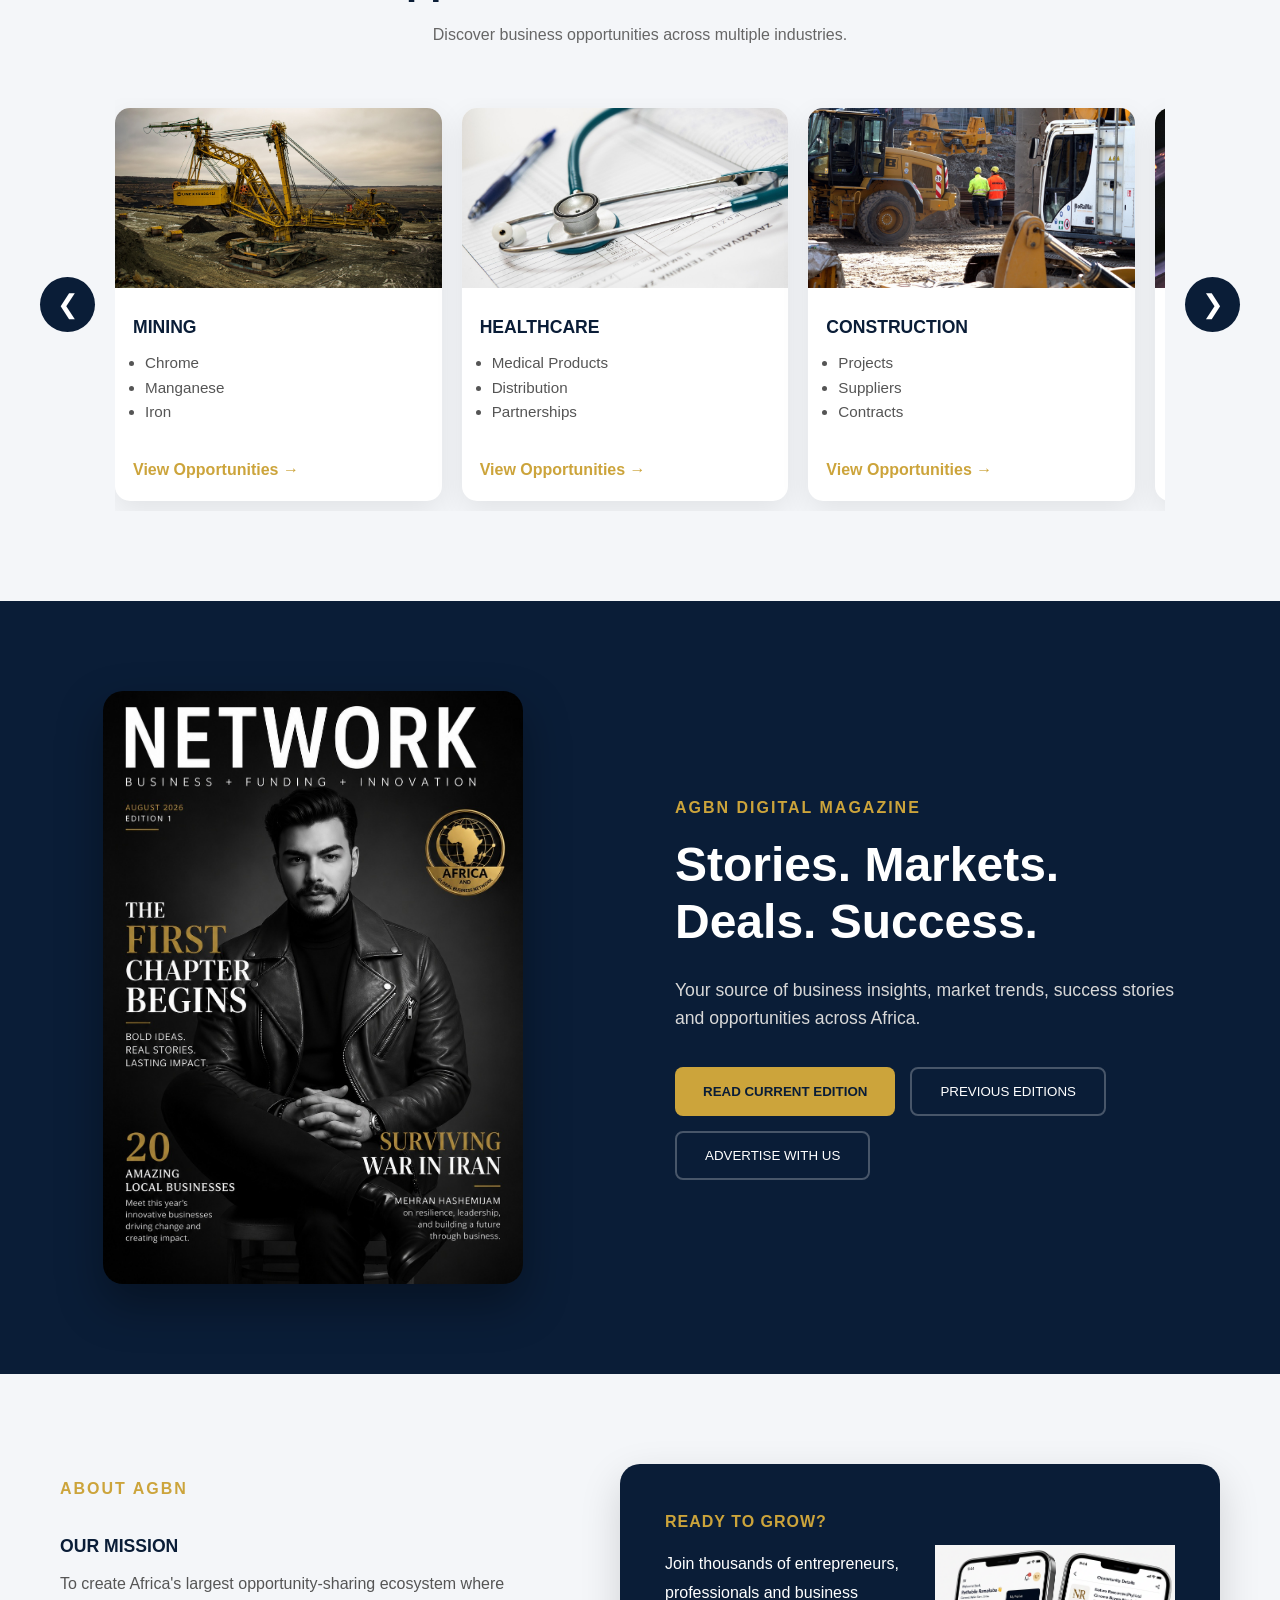
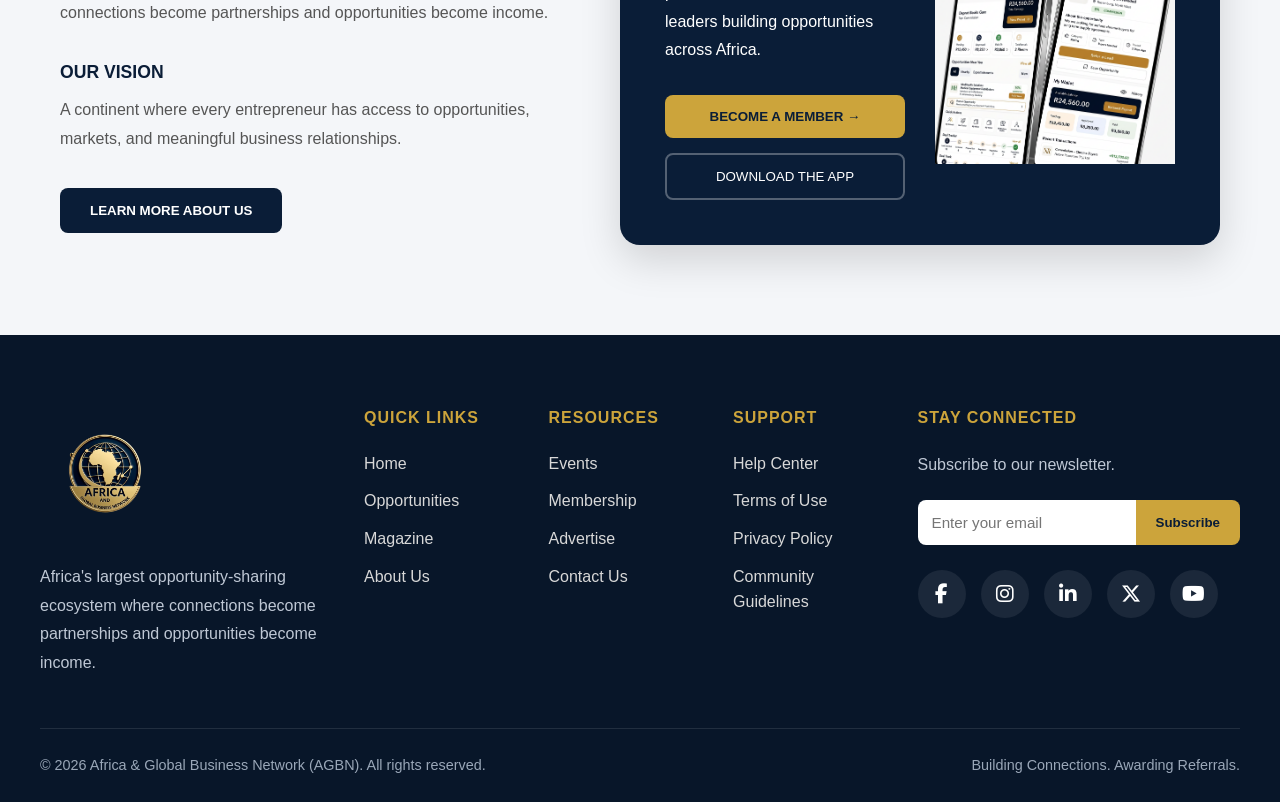
==== commit 1d539301: "Add files via upload" ====
--- a/index.html
+++ b/index.html
@@ -4,6 +4,12 @@
     <meta charset="UTF-8">
     <meta name="viewport" content="width=device-width, initial-scale=1.0">
     <title>Africa & Global Business Network | AGBN</title>
+
+     <!-- Browser Tab Logo -->
+    <link rel="icon" type="image/png" href="./images/favicon.ico">
+
+    <!-- Apple Devices -->
+    <link rel="apple-touch-icon" href="./images/favicon.ico">
     <link rel="stylesheet" href="./css/main.css">
 
     <link rel="stylesheet" href="https://cdnjs.cloudflare.com/ajax/libs/font-awesome/6.7.2/css/all.min.css">
@@ -67,10 +73,10 @@
                 </div>
 
                 <div class="stats">
-                    <p>10k+ Members</p>
-                    <p>25+ Countries</p>
-                    <p>R10M+ Commission Earned</p>
-                    <p>1,000+ Opportunities Posted</p>
+                    <p>700+ Members</p>
+                    <p>7+ Countries</p>
+                    <p>Commission Earned</p>
+                    <p>10+ Opportunities Posted</p>
                 </div>
 
             </div>
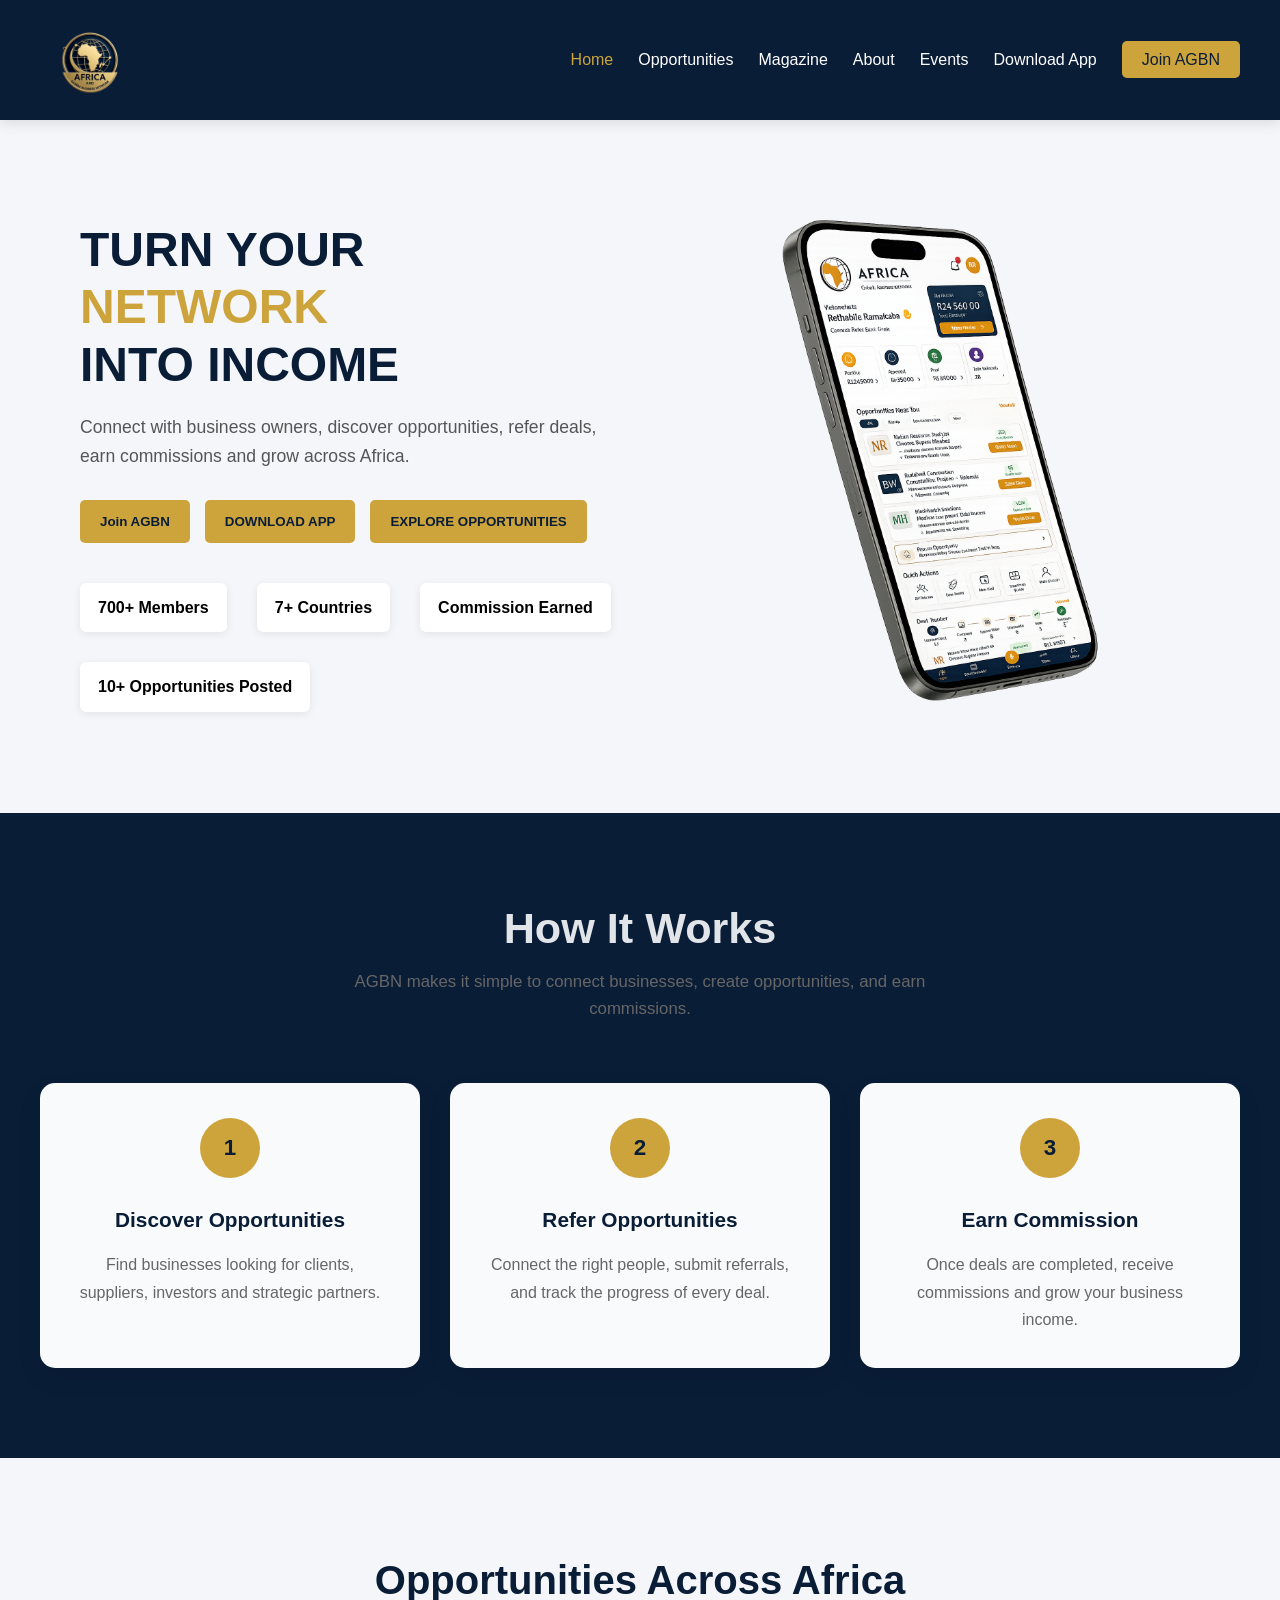
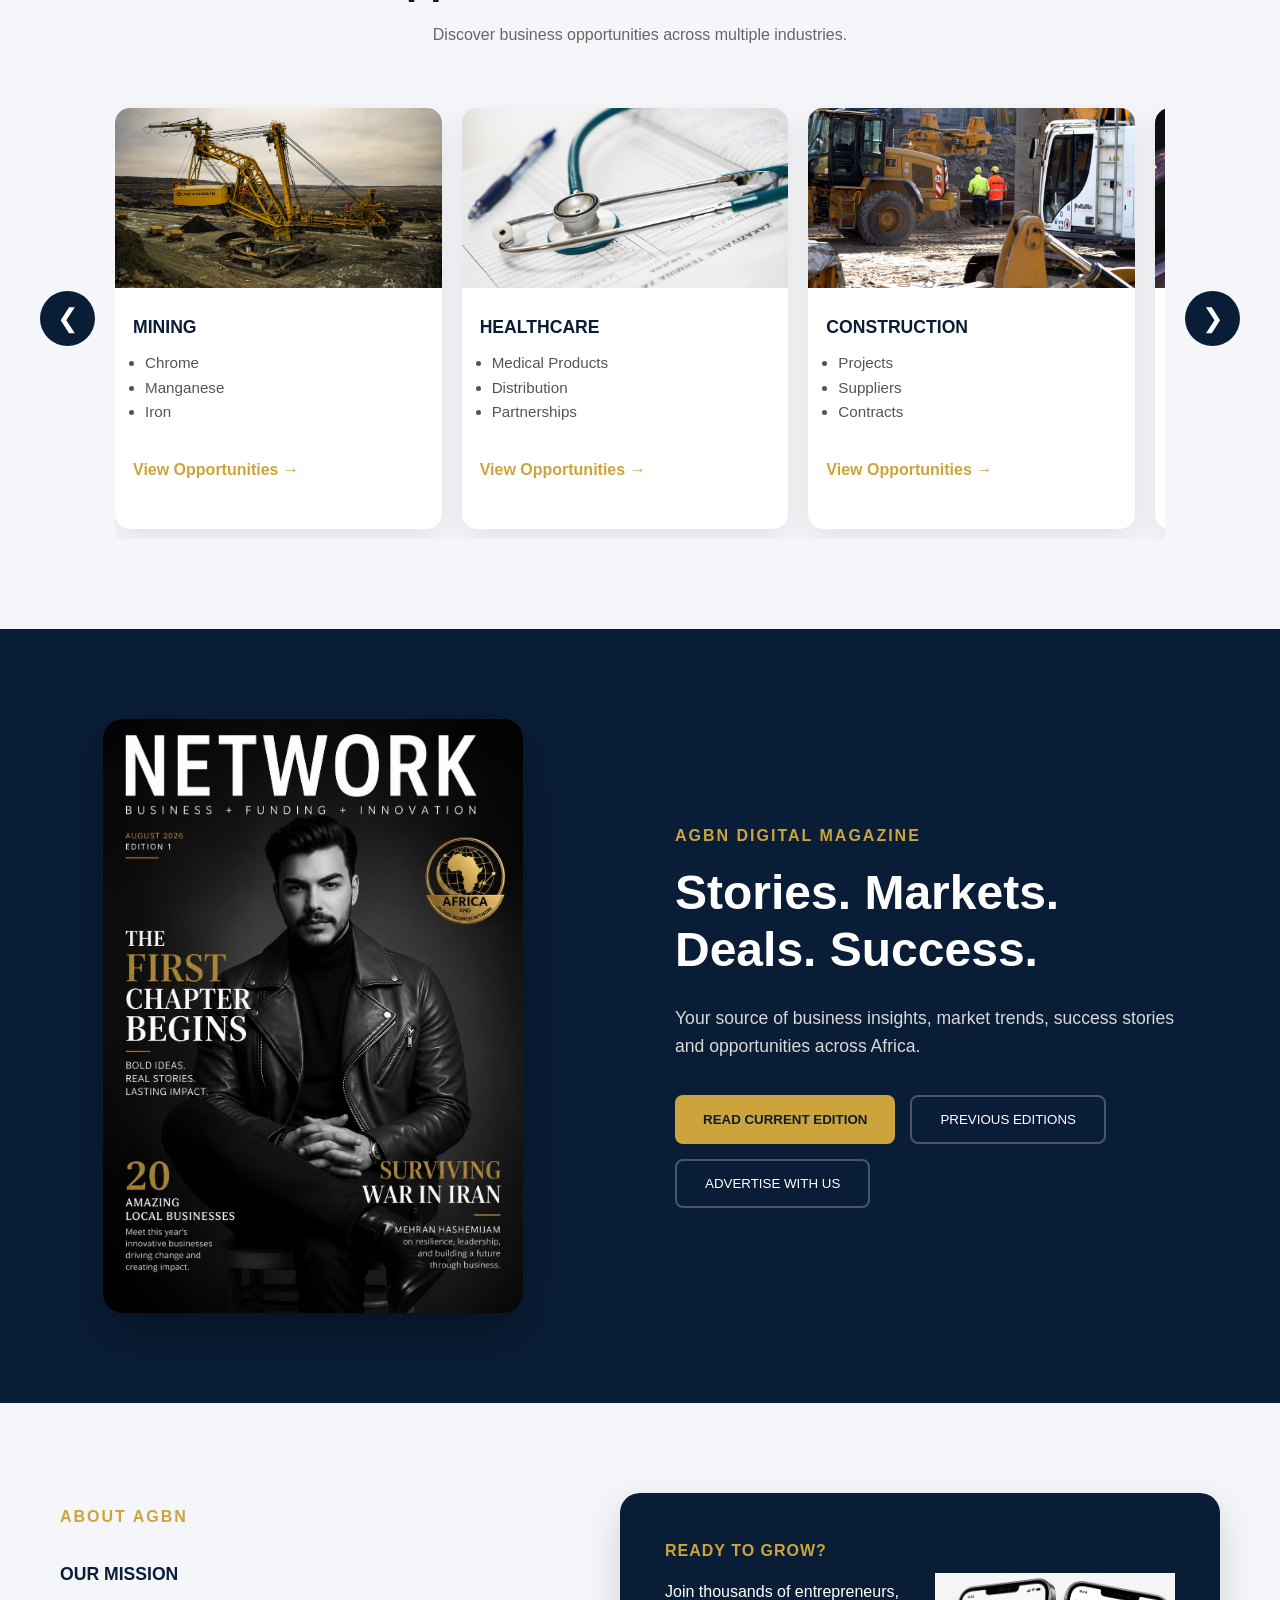
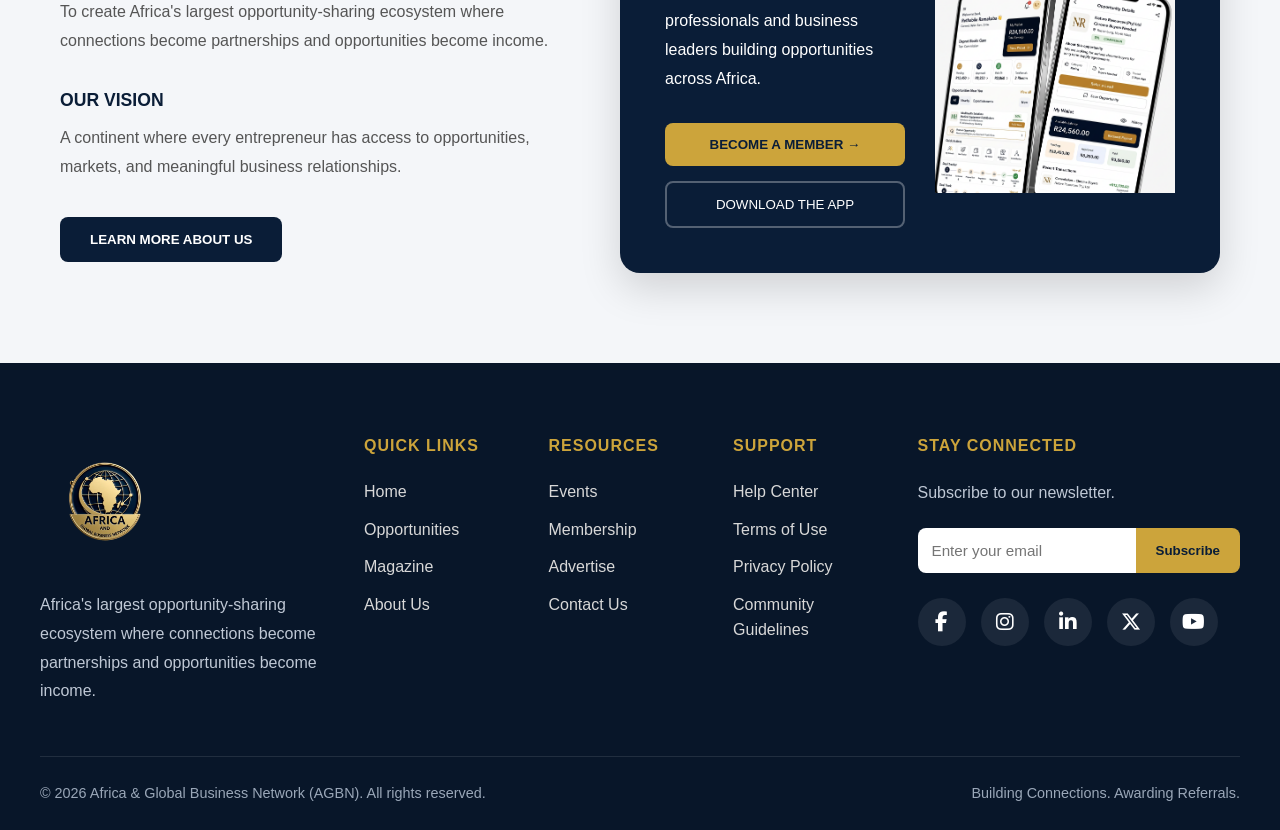
==== commit 6ad037b9: "Add files via upload" ====
--- a/index.html
+++ b/index.html
@@ -232,6 +232,57 @@
                         <a href="#">View Opportunities →</a>
                     </div>
 
+                    <div class="card">
+                        <img src="./images/logistics.jpg" alt="">
+                        <h4>LOGISTICS</h4>
+                        <ul>
+                            <li>Solar</li>
+                            <li>Wind</li>
+                            <li>Hydrogen</li>
+                        </ul>
+
+                        <a href="#">View Opportunities →</a>
+                    </div>
+
+                    <div class="card">
+                        <img src="./images/finance.jpg" alt="">
+                        <h4>FINANCE & INVESTMENT</h4>
+
+                        <ul>
+                            <li>Solar</li>
+                            <li>Wind</li>
+                            <li>Hydrogen</li>
+                        </ul>
+
+                        <a href="#">View Opportunities →</a>
+                    </div>
+
+                    <div class="card">
+                        <img src="./images/prof.jpg" alt="">
+                        <h4>PROFESSIONAL SERVICES</h4>
+
+                        <ul>
+                            <li>Solar</li>
+                            <li>Wind</li>
+                            <li>Hydrogen</li>
+                        </ul>
+
+                        <a href="#">View Opportunities →</a>
+                    </div>
+
+                    <div class="card">
+                        <img src="./images/manu.jpg" alt="">
+                        <h4>MANUFACTURING & PRODUCTION</h4>
+
+                        <ul>
+                            <li>Solar</li>
+                            <li>Wind</li>
+                            <li>Hydrogen</li>
+                        </ul>
+
+                        <a href="#">View Opportunities →</a>
+                    </div>
+
                 </div>
 
                 <button class="next">&#10095;</button>
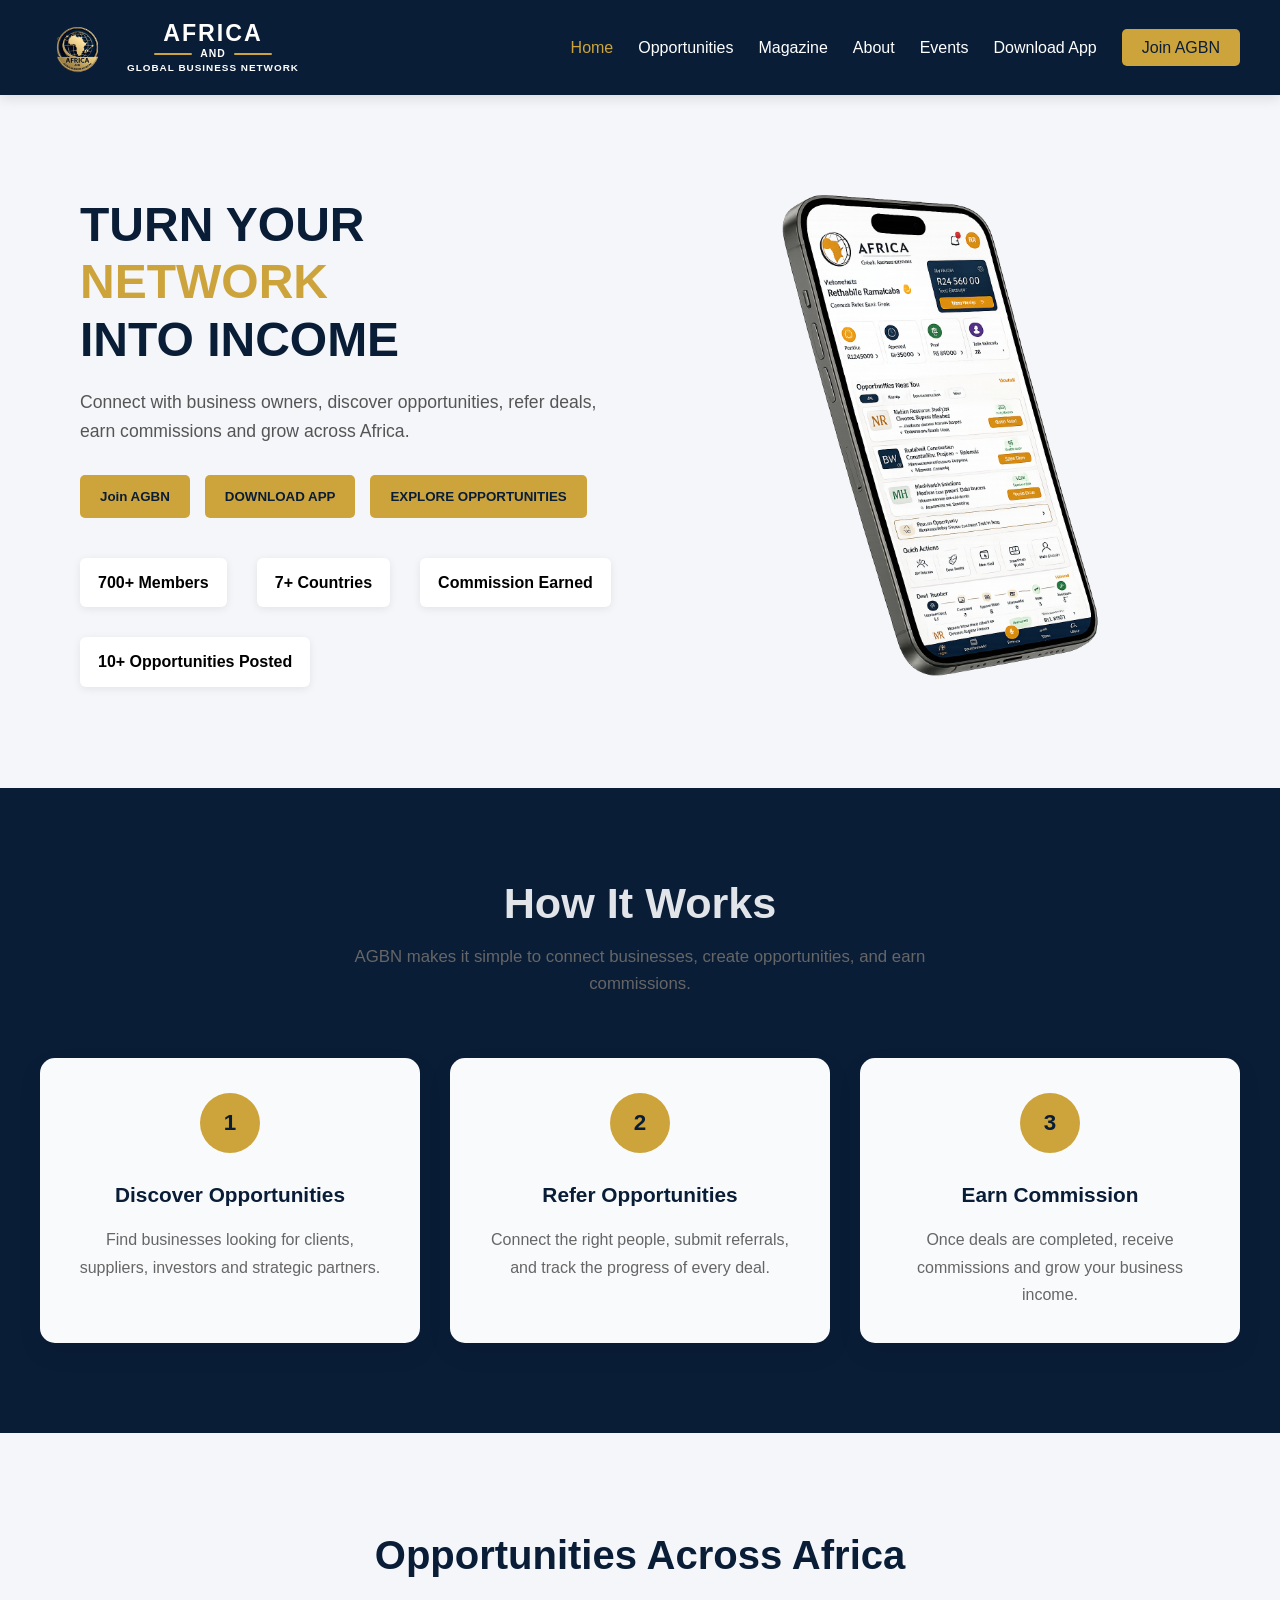
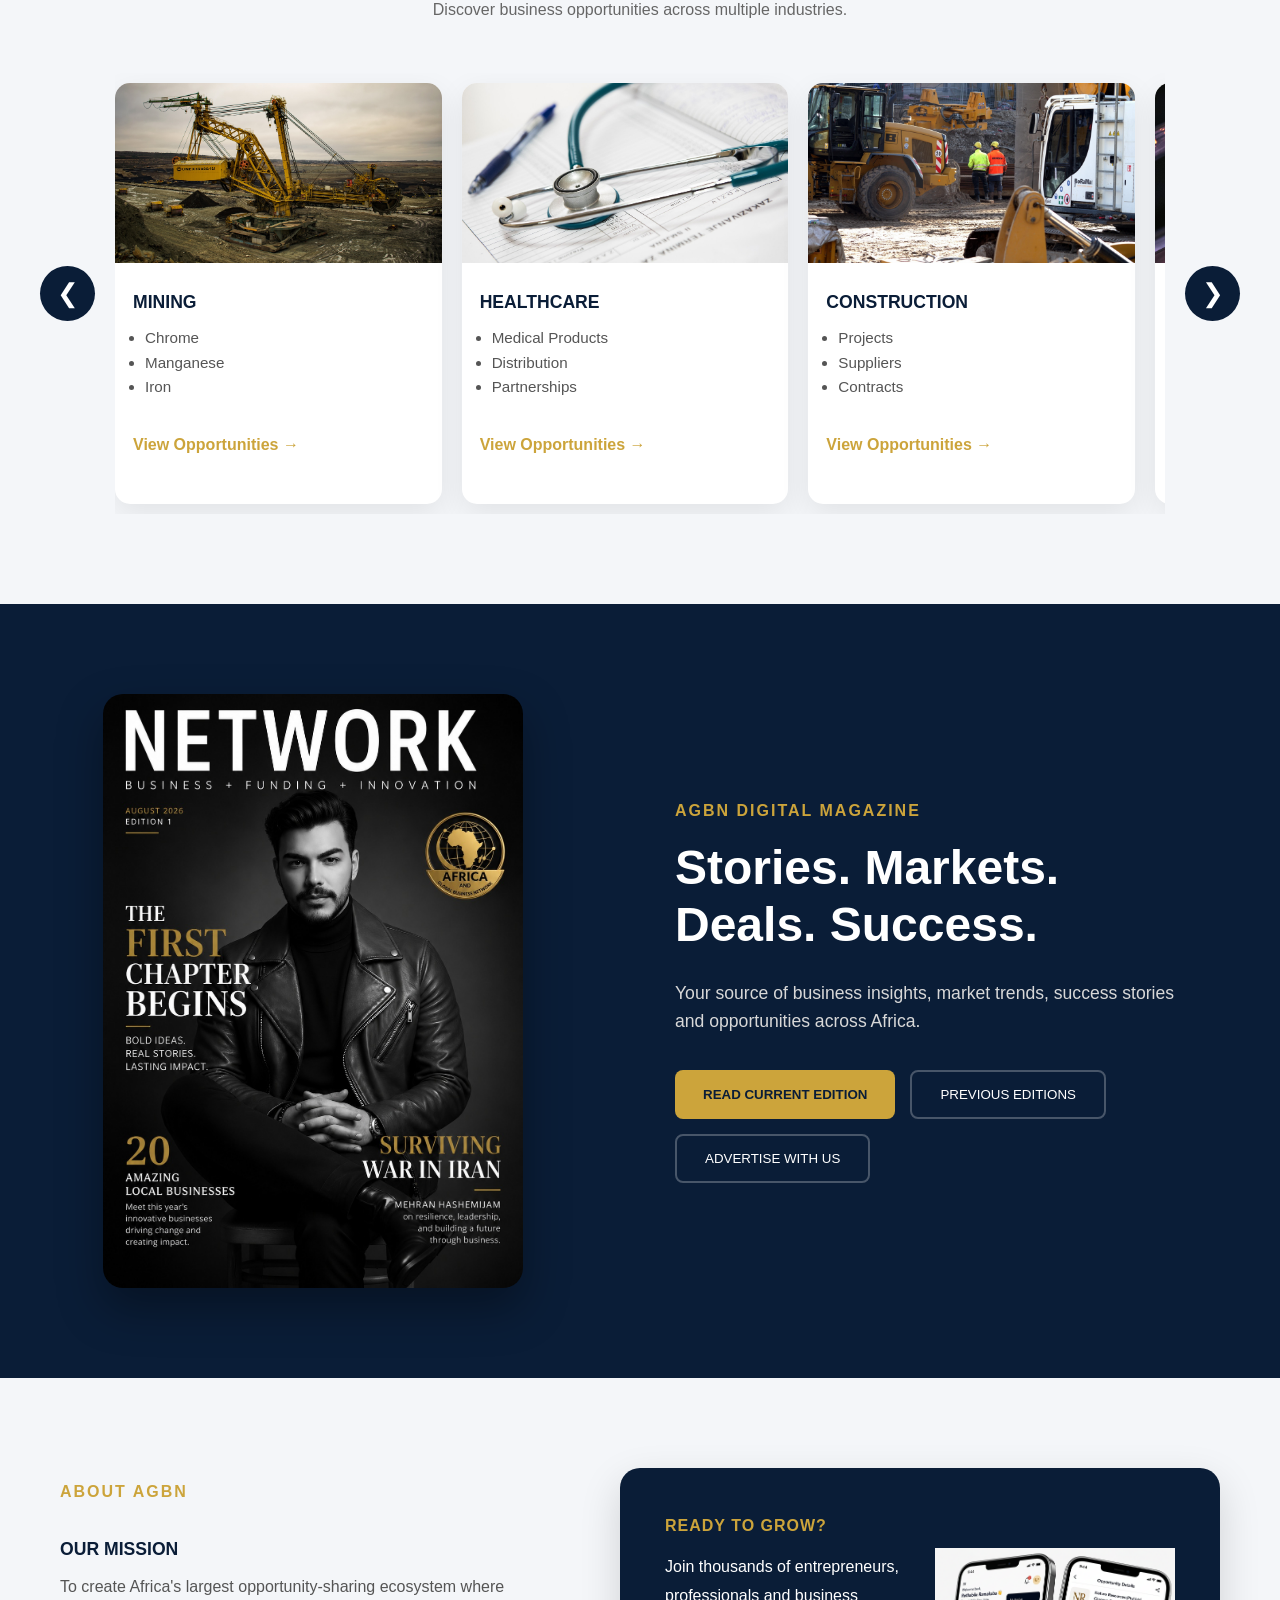
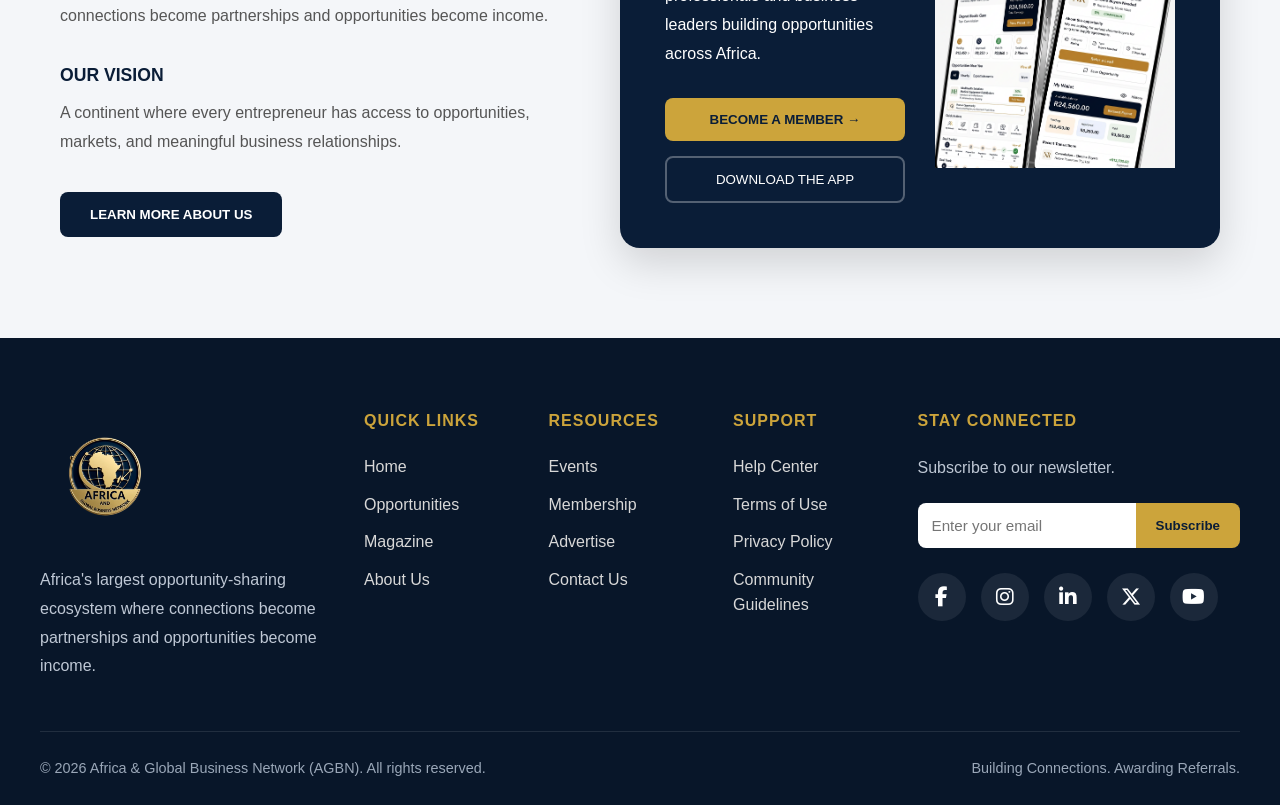
==== commit ea218fcc: "Add files via upload" ====
--- a/index.html
+++ b/index.html
@@ -21,7 +21,25 @@
         <nav class="nav-container">
 
             <div class="logo-container">
-                <img src="./images/logos.png" width="100" alt="AGBN logo" class="nav-logo">
+
+                <!-- Logo -->
+                <img src="./images/logos.png" alt="AGBN Logo" class="nav-logo">
+
+                <!-- Logo Text -->
+                <div class="logo-text">
+
+                    <h2>AFRICA</h2>
+
+                    <div class="logo-divider">
+                        <span></span>
+                        <p>AND</p>
+                        <span></span>
+                    </div>
+
+                    <h4>GLOBAL BUSINESS NETWORK</h4>
+
+                </div>
+
             </div>
 
             <!-- Mobile toggle -->
--- a/css/main.css
+++ b/css/main.css
@@ -37,9 +37,70 @@
 }
 
 /* Logo */
-.logo-container {
+/* ================================
+   LOGO
+================================ */
+
+.logo-container{
     display: flex;
     align-items: center;
+    gap: 12px;
+}
+
+.nav-logo{
+    width: 75px;
+    height: auto;
+}
+
+.logo-text{
+    display: flex;
+    flex-direction: column;
+    align-items: center;
+    justify-content: center;
+    color: #fff;
+    text-align: center;
+    line-height: 1;
+}
+
+.logo-text h2{
+    margin: 0;
+    font-size: 1.45rem;
+    font-weight: 800;
+    letter-spacing: 2px;
+    text-transform: uppercase;
+}
+
+.logo-divider{
+    display: flex;
+    align-items: center;
+    justify-content: center;
+    gap: 8px;
+    margin: 4px 0;
+    width: 100%;
+}
+
+.logo-divider span{
+    width: 38px;
+    height: 2px;
+    background: #cca43b;
+    border-radius: 2px;
+}
+
+.logo-divider p{
+    margin: 0;
+    font-size: 0.65rem;
+    font-weight: 700;
+    color: #fff;
+    letter-spacing: 1px;
+}
+
+.logo-text h4{
+    margin: 0;
+    font-size: 0.62rem;
+    font-weight: 700;
+    letter-spacing: 1px;
+    text-transform: uppercase;
+    white-space: nowrap;
 }
 
 /* Navigation links */
@@ -571,6 +632,37 @@
 /* Tablets */
 @media (max-width: 992px){
 
+    /* ================================
+   TABLET
+================================ */
+
+@media (max-width: 992px){
+
+    .nav-logo{
+        width: 60px;
+    }
+
+    .logo-container{
+        gap: 10px;
+    }
+
+    .logo-text h2{
+        font-size: 1.2rem;
+    }
+
+    .logo-divider span{
+        width: 28px;
+    }
+
+    .logo-divider p{
+        font-size: 0.6rem;
+    }
+
+    .logo-text h4{
+        font-size: 0.55rem;
+    }
+}
+
     .card{
         flex:0 0 calc(50% - 15px);
     }
@@ -1333,6 +1425,42 @@
 
 @media(max-width:768px){
 
+    /* ================================
+   MOBILE
+================================ */
+
+@media (max-width: 768px){
+
+    .logo-container{
+        gap: 8px;
+    }
+
+    .nav-logo{
+        width: 48px;
+    }
+
+    .logo-text h2{
+        font-size: 1rem;
+    }
+
+    .logo-divider{
+        gap: 6px;
+    }
+
+    .logo-divider span{
+        width: 18px;
+    }
+
+    .logo-divider p{
+        font-size: 0.5rem;
+    }
+
+    .logo-text h4{
+        font-size: 0.45rem;
+        white-space: nowrap;
+    }
+}
+
     .footer-container{
 
         grid-template-columns:1fr;
